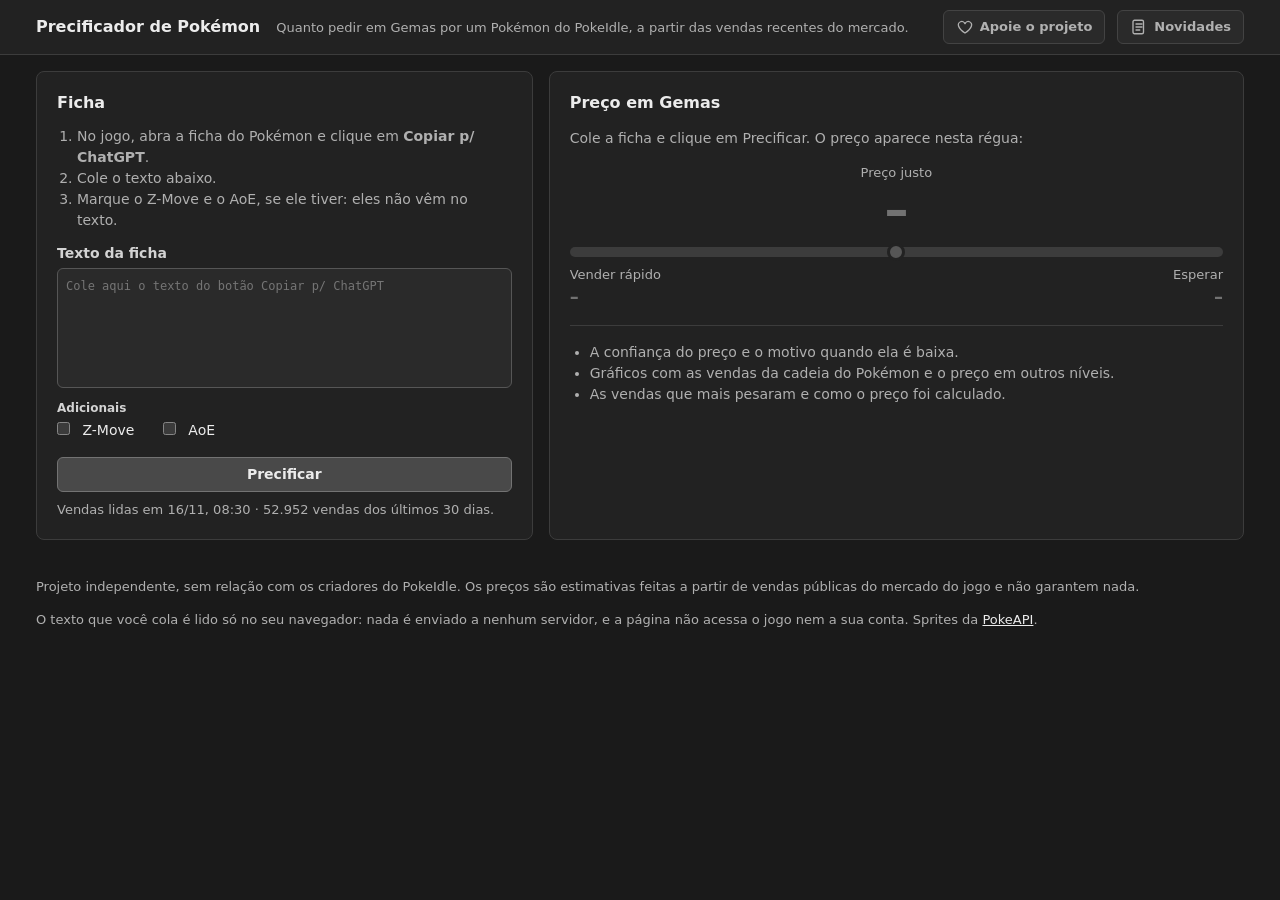
==== docs/index.html @ b183e9b1 "Corrige a curva do motor com vendas empatadas no mesmo x A pav deixava cada venda num bloco próprio " ====
<!doctype html>
<html lang="pt-BR">
<head>
<meta charset="utf-8">
<meta name="viewport" content="width=device-width, initial-scale=1">
<meta http-equiv="Content-Security-Policy" content="default-src 'none'; script-src 'self'; style-src 'self'; img-src 'self' https://raw.githubusercontent.com; connect-src 'self'; base-uri 'none'; form-action 'none'">
<meta name="referrer" content="no-referrer">
<meta name="description" content="Estimativa do preço de venda de um Pokémon do PokeIdle em Gemas, a partir das vendas recentes do mercado.">
<title>Precificador de Pokémon</title>
<link rel="stylesheet" href="app.css?v=c4152f98">
</head>
<body>
<header class="top">
 <div class="toptext">
  <h1>Precificador de Pokémon</h1>
  <p class="muted">Quanto pedir em Gemas por um Pokémon do PokeIdle, a partir das vendas recentes do mercado.</p>
 </div>
 <a class="newsbtn support" href="https://livepix.gg/briao" target="_blank" rel="noopener noreferrer"><svg class="newsicon" viewBox="0 0 24 24" aria-hidden="true"><path d="M12 20s-7-4.4-8.5-9A4.5 4.5 0 0 1 12 7.5 4.5 4.5 0 0 1 20.5 11C19 15.6 12 20 12 20z"/></svg><span>Apoie o projeto</span></a>
</header>
<main class="layout">
 <form id="form" class="card" novalidate>
  <h2>Ficha</h2>
  <ol class="steps muted">
   <li>No jogo, abra a ficha do Pokémon e clique em <b>Copiar p/ ChatGPT</b>.</li>
   <li>Cole o texto abaixo.</li>
   <li>Marque o Z-Move e o AoE, se ele tiver: eles não vêm no texto.</li>
  </ol>
  <label for="ficha">Texto da ficha</label>
  <textarea id="ficha" rows="10" spellcheck="false" autocomplete="off" placeholder="Cole aqui o texto do botão Copiar p/ ChatGPT"></textarea>
  <fieldset class="checkrow">
   <legend>Adicionais</legend>
   <label class="check"><input type="checkbox" id="zmove"> Z-Move</label>
   <label class="check"><input type="checkbox" id="aoe"> AoE</label>
   <p id="reset" class="hint warn" role="status" hidden>Outro Pokémon colado: Z-Move e AoE foram desmarcados. Marque os que este tem.</p>
  </fieldset>
  <button type="submit" id="go" disabled>Precificar</button>
  <p id="status" class="muted small" role="status">Carregando vendas…</p>
 </form>
 <section class="card resultcard">
  <div id="result" aria-live="polite">
   <h2>Preço em Gemas</h2>
   <p class="muted">Cole a ficha e clique em Precificar. O preço aparece nesta régua:</p>
   <div class="pricerow">
    <div class="gauge empty" aria-hidden="true">
     <div class="price main"><span>Preço justo</span><b>–</b></div>
     <div class="track"><i class="mark"></i></div>
     <div class="ends"><div class="price"><span>Vender rápido</span><b>–</b></div><div class="price"><span>Esperar</span><b>–</b></div></div>
    </div>
    <div class="confblock">
     <ul class="examplelist muted">
      <li>A confiança do preço e o motivo quando ela é baixa.</li>
      <li>Gráficos com as vendas da cadeia do Pokémon e o preço em outros níveis.</li>
      <li>As vendas que mais pesaram e como o preço foi calculado.</li>
     </ul>
    </div>
   </div>
  </div>
  <div class="sidecols">
   <div id="extras"></div>
   <fieldset id="sim" hidden>
    <legend>Simular</legend>
    <div class="simrow">
     <div id="simformabox"><label for="simforma">Evolução</label><select id="simforma"></select></div>
     <div><label for="simnivel">Nível</label><input type="number" id="simnivel" step="1" inputmode="numeric"></div>
    </div>
    <button type="button" id="simlimpar" class="link" hidden>Voltar à ficha</button>
   </fieldset>
  </div>
 </section>
 <section id="charts" class="card wide" hidden></section>
</main>
<footer class="foot muted small">
 <p>Projeto independente, sem relação com os criadores do PokeIdle. Os preços são estimativas feitas a partir de vendas públicas do mercado do jogo e não garantem nada.</p>
 <p>O texto que você cola é lido só no seu navegador: nada é enviado a nenhum servidor, e a página não acessa o jogo nem a sua conta. Sprites da <a href="https://github.com/PokeAPI/sprites" rel="noreferrer">PokeAPI</a>.</p>
</footer>
<script src="catalogo/especies.js?v=f2b0351c" defer></script>
<script src="catalogo/pve-power.js?v=91e6c4a9" defer></script>
<script src="motor/market-bonuses.js?v=2b8fb2c3" defer></script>
<script src="motor/pve-pricing.js?v=8bc2a305" defer></script>
<script src="js/central.js?v=83dc1cb8" defer></script>
<script src="js/ficha.js?v=67ae4d1b" defer></script>
<script src="js/nota.js?v=f0647af1" defer></script>
<script src="js/novidades.js?v=e6b44783" defer></script>
<script src="js/app.js?v=8b5dd303" defer></script>
</body>
</html>
---- docs/app.css ----
:root{--bg:#1a1a1a;--surface:#222222;--raised:#2a2a2a;--hover:#323232;--line-soft:#303030;--line:#3c3c3c;--button-line:#434343;--box:#565656;--text:#ececec;--label:#d3d3d3;--muted:#b0b0b0;--faint:#727272;--primary:#494949;--primary-line:#737373;--selected-line:#b3b3b3;--focus:#d4d4d4;--ok:#8cdaad;--mine:#f2c14e;--warning:#e8c586;--bad:#ffb4aa;color-scheme:dark}
:root{--fs-label:12px;--fs-note:13px;--fs-body:14px;--fs-section:16px;--fs-read:18px;--fs-name:20px;--fs-price:48px;--sp-1:4px;--sp-2:8px;--sp-3:12px;--sp-4:16px;--sp-5:24px;--sp-6:40px}
*{box-sizing:border-box}
html{-webkit-text-size-adjust:100%}
body{margin:0;background:var(--bg);color:var(--text);font:var(--fs-body)/1.5 'Segoe UI',system-ui,-apple-system,sans-serif;overflow-wrap:anywhere}
a{color:var(--text)}
h1{font-size:var(--fs-section);line-height:22px;font-weight:650;margin:0}h2{font-size:var(--fs-section);line-height:22px;font-weight:650;margin:0 0 var(--sp-3)}
.muted{color:var(--muted)}.small{font-size:var(--fs-note)}
.layout,.foot{max-width:1240px;margin:0 auto;padding:0 16px}
/* Barra de ponta a ponta: o miolo fica alinhado com a largura da página. */
.top{padding:10px max(16px,calc((100% - 1240px)/2 + 16px));margin:0 0 var(--sp-4);background:var(--surface);border-bottom:1px solid var(--line);display:flex;justify-content:space-between;align-items:center;gap:12px}.top p{margin:0;font-size:var(--fs-note)}.toptext{min-width:0;display:flex;flex-wrap:wrap;align-items:baseline;gap:0 var(--sp-4)}
.newsbtn{flex:none;display:inline-flex;align-items:center;gap:6px;padding:6px 12px;font-size:13px;color:var(--muted)}.newsbtn:hover{color:var(--text)}
.newsicon{width:18px;height:18px;fill:none;stroke:currentColor;stroke-width:1.8;stroke-linecap:round;stroke-linejoin:round}
dialog.news{max-width:560px;width:calc(100% - 32px);max-height:80vh;overflow:auto;padding:20px;color:var(--text);background:var(--surface);border:1px solid var(--box);border-radius:10px;box-shadow:0 16px 60px #000a}
dialog.news::backdrop{background:rgba(0,0,0,.6)}.newshead{display:flex;justify-content:space-between;align-items:center;gap:12px}.newshead h2{margin:0}
.newsclose{padding:4px 12px;font-size:13px}dialog.news h3{font-size:14px;margin:16px 0 4px;color:var(--muted)}dialog.news ul{margin:0;padding-left:20px}dialog.news li{margin:4px 0}
.layout{display:grid;grid-template-columns:minmax(0,5fr) minmax(0,7fr);gap:16px;align-items:start}
@media (max-width:820px){.layout{grid-template-columns:minmax(0,1fr)}}
.wide{grid-column:1/-1}.wide[hidden]{display:none}
.chartrow{display:grid;grid-template-columns:repeat(2,minmax(0,1fr));gap:0;align-items:start}.chartrow>.chartcol:first-child:not(:last-child){padding-right:24px}.chartcol{min-width:0}
.chartrow>.chartcol+.chartcol{border-left:1px solid var(--line);padding-left:24px}
.charthead{display:flex;flex-wrap:wrap;align-items:center;gap:8px;min-height:44px;border-bottom:1px solid var(--line);padding-bottom:8px;margin:0 0 12px}.charthead h4{margin:0;margin-right:auto;font-size:16px}
.charthead .charttools{margin:0;max-width:none;gap:10px}.charttools .toggle{margin:0}.tooldiv{width:1px;align-self:stretch;background:var(--line)}
/* Ficha e Preço com a mesma altura (04/11/2026): a caixa da ficha ocupa o espaço que sobrar, então o fundo das duas
   fica alinhado com o resultado aberto ou fechado. No celular os blocos ficam empilhados e a caixa volta ao normal. */
@media (min-width:821px){.layout{align-items:stretch}#form{display:flex;flex-direction:column}#form textarea{flex:1 1 0;min-height:120px;resize:none}.resultcard{display:flex;flex-direction:column}.sidecols{margin-top:auto}
 /* As linhas do cabeçalho, legenda, gráfico e notas são compartilhadas: as molduras dos dois gráficos ficam alinhadas mesmo se uma legenda quebrar. */
 .chartrow .chartcol{display:grid;grid-template-columns:minmax(0,1fr);grid-row:span 5;grid-template-rows:subgrid}.chartbody{display:contents}.chartfallback{grid-row:span 5}.chartfallback h4:first-child{margin-top:0}}
@media (max-width:820px){.chartrow{grid-template-columns:minmax(0,1fr);gap:16px}.chartrow>.chartcol+.chartcol{border-left:0;padding-left:0}.chartrow>.chartcol:first-child:not(:last-child){padding-right:0}}
.card{background:var(--surface);border:1px solid var(--line);border-radius:8px;padding:20px;min-width:0}
.steps{margin:0 0 12px;padding-left:20px}
label{display:block;font-weight:600;margin:0 0 4px;color:var(--label)}
textarea,select,button{font:inherit;color:var(--text);background:var(--raised);border:1px solid var(--box);border-radius:6px}button{border-color:var(--button-line)}
textarea{width:100%;padding:8px;resize:vertical;font-size:var(--fs-label);line-height:18px;font-family:Consolas,'Cascadia Mono',monospace}textarea:not(:focus){color:var(--muted)}
select{padding:6px 8px;margin-bottom:8px;max-width:100%}
fieldset{border:1px solid var(--line);border-radius:8px;margin:12px 0;padding:8px 12px 4px}
legend{padding:0 4px;font-weight:600;color:var(--label)}
.check{font-weight:400;margin:4px 0;overflow-wrap:normal;color:var(--text)}.check input{margin:0 8px 0 0}.checkrow .check{display:inline-block;margin-right:24px}
.checkrow{border:0;border-radius:0;margin:var(--sp-3) 0;padding:0}.checkrow legend{padding:0;font-size:var(--fs-label);line-height:16px}
.hint{margin:4px 0 8px;font-size:13px}
.simrow{display:flex;flex-wrap:wrap;gap:8px 12px;margin-bottom:8px}.simrow label{font-weight:400}.simrow select{margin:0}
#simnivel{width:7em;padding:6px 8px;font:inherit;color:var(--text);background:var(--raised);border:1px solid var(--box);border-radius:6px}
#simlimpar{display:block;margin-bottom:8px}#simlimpar[hidden]{display:none}#sim{margin-bottom:0}
.simnote{margin:8px 0;padding-left:8px;border-left:3px solid var(--line);color:var(--muted)}
button{padding:6px 16px;cursor:pointer;font-weight:600}
button:hover:not(:disabled){background:var(--hover);border-color:var(--primary-line)}
th button:hover:not(:disabled),button.link:hover:not(:disabled){background:none}
#go{width:100%;background:var(--primary);border-color:var(--primary-line)}#go:hover:not(:disabled){background:var(--primary);border-color:var(--selected-line)}
button:disabled{opacity:.6;cursor:default}
:focus-visible{outline:2px solid var(--focus);outline-offset:2px}
#status{margin:8px 0 0}
.who{display:flex;gap:12px;align-items:center;margin-bottom:12px}
.who h3{margin:0;font-size:18px}
.sprite{width:80px;height:80px;flex:none;image-rendering:pixelated}
.sprite.small{width:36px;height:36px}
.nosprite{flex:none;width:80px;height:80px;border-radius:999px;padding:0;border:2px solid var(--line);color:var(--muted);background:var(--raised)}
.nosprite.small{width:36px;height:36px}
.types{display:flex;flex-wrap:wrap;gap:4px;margin-top:2px}
.type{font-size:11px;font-weight:700;letter-spacing:.02em;padding:0 6px;border-radius:999px;background:var(--line);color:var(--text)}
/* Cores de tipo; texto branco ou escuro pelo contraste (todos acima de 5,5:1). */
.type-NORMAL{background:#A8A77A;color:#141414}.type-FIRE{background:#EE8130;color:#141414}
.type-WATER{background:#6390F0;color:#141414}.type-ELECTRIC{background:#F7D02C;color:#141414}
.type-GRASS{background:#7AC74C;color:#141414}.type-ICE{background:#96D9D6;color:#141414}
.type-FIGHTING{background:#C22E28;color:#fff}.type-POISON{background:#A33EA1;color:#fff}
.type-GROUND{background:#E2BF65;color:#141414}.type-FLYING{background:#A98FF3;color:#141414}
.type-PSYCHIC{background:#F95587;color:#141414}.type-BUG{background:#A6B91A;color:#141414}
.type-ROCK{background:#B6A136;color:#141414}.type-GHOST{background:#735797;color:#fff}
.type-DRAGON{background:#6F35FC;color:#fff}.type-DARK{background:#705746;color:#fff}
.type-STEEL{background:#B7B7CE;color:#141414}.type-FAIRY{background:#D685AD;color:#141414}
.tags{display:flex;flex-wrap:wrap;gap:4px;margin-top:6px}
.addon{font-size:12px;font-weight:600;padding:1px 8px;border:1px solid var(--focus);border-radius:999px;background:var(--raised);color:var(--text)}
.addon.shiny{border-color:var(--warning);color:var(--warning)}
.addon.none{border-color:var(--line);color:var(--muted);font-weight:400}
/* Mostrador: o Preço justo fica em cima da marca, na posição real dele entre Vender rápido e Esperar (--at, definido pelo script). */
.gauge{min-width:0}
.price{min-width:0}
.price span{display:block;color:var(--muted);font-size:var(--fs-note);line-height:20px}
.price b{display:block;font-size:var(--fs-read);line-height:24px;font-weight:600;font-variant-numeric:tabular-nums}
.price.main{position:relative;left:clamp(96px,var(--at,50%),calc(100% - 96px));width:max-content;margin:0 0 var(--sp-3);text-align:center;transform:translateX(-50%)}.price.main b{color:var(--ok);font-size:var(--fs-price);line-height:52px;letter-spacing:-.01em}
@media (max-width:420px){.price b{font-size:15px}.price.main b{font-size:19px}.price{padding:6px}}
.track{position:relative;height:10px;border-radius:5px;background:linear-gradient(90deg,var(--line),var(--ok) var(--at,50%),var(--line))}.track .mark{position:absolute;top:50%;left:var(--at,50%);width:18px;height:18px;margin:-9px 0 0 -9px;border-radius:50%;background:var(--ok);border:3px solid var(--surface)}
.ends{display:grid;grid-template-columns:repeat(2,minmax(0,1fr));gap:var(--sp-2);margin-top:var(--sp-2)}.ends .price:last-child{text-align:right}.endnote{margin:0;line-height:20px}
.gauge.empty .track{background:var(--line)}.gauge.empty .track .mark{background:var(--box)}.gauge.empty .price b{color:var(--faint)}
.examplelist{margin:0;padding-left:20px}
.parts{margin:0 0 12px;padding:0;list-style:none}
.parts li{display:flex;justify-content:space-between;gap:8px;padding:4px 0;border-bottom:1px solid var(--line)}
.parts li b{font-variant-numeric:tabular-nums;white-space:nowrap}
.parts li.sub{color:var(--muted);padding-left:12px}
.note{margin:6px 0}.warn{color:var(--bad)}
ul.why{margin:8px 0;padding-left:18px;color:var(--muted)}ul.why li{margin:4px 0}ul.why b{color:var(--text);font-weight:600}ul.why li.warn,ul.why li.warn b{color:var(--bad)}
.whybox{max-height:200px;overflow-y:auto;margin:10px 0 0;padding-right:8px;color:var(--muted)}.whybox h5{margin:10px 0 2px;font-size:13px;color:var(--text)}.whybox h5:first-child{margin-top:0}.whybox ul{margin:0;padding-left:18px}.whybox li{margin:2px 0}.whybox p{margin:0}.whybox .warn{color:var(--bad)}
.error{border:1px solid var(--bad);border-radius:8px;padding:10px 12px;color:var(--bad);background:var(--raised)}
details{background:var(--raised);border:1px solid var(--line);border-radius:8px;padding:8px 12px;margin:12px 0}
summary{cursor:pointer;font-weight:600}
details ul{padding-left:20px;margin:6px 0}details p{margin:6px 0}
h4{margin:var(--sp-4) 0 6px;font-size:var(--fs-section);line-height:22px;font-weight:650}
.tag{font-size:var(--fs-label);margin-top:2px}
.saleshead{margin:var(--sp-6) 0 var(--sp-2)}
/* Gráficos da confiabilidade: só a faixa (verde) é destacada; os rótulos dizem o que é cada parte. */
h5{margin:14px 0 6px;font-size:13px;color:var(--muted);font-weight:600}
.stack{display:flex;gap:2px;height:14px}
.seg{min-width:4px}.seg:first-child{border-radius:4px 0 0 4px}.seg:last-child{border-radius:0 4px 4px 0}
.seg.out,.swatch.out{background:var(--faint)}.seg.in,.swatch.in{background:var(--ok)}
.legend{list-style:none;padding:0!important;margin:8px 0!important;display:flex;flex-wrap:wrap;gap:4px 14px;font-size:13px}
.legend li{display:flex;align-items:center;gap:6px}.legend b{font-variant-numeric:tabular-nums}
.swatch{display:inline-block;flex:none;width:10px;height:10px;border-radius:2px}
.swatch.dot-mine{background:var(--mine);border-radius:50%}.swatch.line-fair,.swatch.line-ok{width:14px;height:2px;border-radius:1px;background:var(--text)}.swatch.line-ok{background:var(--ok)}
.chartkey{font-size:var(--fs-label);line-height:16px;gap:var(--sp-1) var(--sp-3);margin:0 0 var(--sp-2)!important}
.chartcol p.small{margin:var(--sp-2) 0 0;color:var(--muted)}
.scatter{display:block;width:100%;height:auto;font-variant-numeric:tabular-nums}
.scatter .frame{fill:none;stroke:var(--line)}.scatter .band{fill:var(--ok);fill-opacity:.12}
.scatter .cross{stroke:var(--muted);stroke-width:1;stroke-dasharray:4 3}
.scatter .sale{fill:var(--faint);stroke:var(--surface);stroke-width:1}.scatter .sale.in{fill:var(--ok)}
.scatter .me{fill:var(--mine);stroke:var(--surface);stroke-width:2}
.scatter .mine{stroke:var(--mine);stroke-width:1;stroke-dasharray:5 3}.scatter .minelabel{fill:var(--mine);font-weight:600}
.scatter text{font-size:var(--fs-label);fill:var(--muted)}
.scatter .fairlabel{fill:var(--text);font-weight:600}
.scatter.dense .sale{stroke:none;fill-opacity:.4;r:2px}
.tablewrap{overflow-x:auto}
table{width:100%;border-collapse:collapse;font-variant-numeric:tabular-nums;font-size:var(--fs-note)}td.paid{font-weight:600}
th,td{padding:6px;border-bottom:1px solid var(--line-soft);text-align:right;vertical-align:middle}
th:first-child,td:first-child{text-align:left}
th button{background:none;border:0;padding:0;color:var(--muted);font-weight:600;font-size:13px;white-space:nowrap}
th[aria-sort] button{color:var(--text)}
.mon{display:flex;gap:8px;align-items:center;min-width:0}
.foot{padding-top:24px;padding-bottom:32px}
.levels .line{fill:none;stroke:var(--ok);stroke-width:2}.levels .pt{fill:var(--ok)}
.scatter .axisname{font-size:var(--fs-label);fill:var(--label);font-weight:600}
.switch{display:inline-flex;border:1px solid var(--line);border-radius:6px;overflow:hidden;margin:0 0 6px}
.switch button{border:0;border-radius:0;padding:4px 12px;font-size:13px;font-weight:600;background:var(--surface);color:var(--muted)}
.switch button+button{border-left:1px solid var(--line)}
.switch button[aria-pressed="true"]{background:var(--raised);color:var(--text);box-shadow:inset 0 -2px 0 var(--ok)}
.scatter .axisline{stroke:var(--text);stroke-width:1;stroke-opacity:.8}
.charttools{display:flex;flex-wrap:wrap;gap:8px;align-items:center;max-width:520px;margin:0 0 6px}.charttools .switch{margin:0}.charttools .toggle{margin-left:auto}
.toggle{padding:4px 12px;font-size:13px;font-weight:600;background:var(--surface);color:var(--muted)}
.toggle[aria-pressed="true"]{background:var(--raised);color:var(--text);box-shadow:inset 0 -2px 0 var(--ok)}
.scatter .cell{fill:var(--muted);stroke:none}.scatter .cell.in{fill:var(--ok)}
/* Confiança abaixo do preço, separada por uma linha horizontal. */
.confblock{display:flex;flex-wrap:wrap;align-items:center;gap:var(--sp-1) var(--sp-4);margin-top:var(--sp-4);padding-top:var(--sp-4);border-top:1px solid var(--line)}.confnote{flex:1 1 240px;margin:0}.confblock .note{flex:1 1 100%;margin:0}
.confidence{display:flex;flex:none;align-items:center;gap:var(--sp-3);font-variant-numeric:tabular-nums}.confidence b{flex:none;font-weight:600}
.confidence .meter{flex:none;width:140px;height:10px;border-radius:5px;background:var(--line);overflow:hidden}
/* Mesmo estilo da régua de preço: a cor nasce do fundo da barra. */
.confidence .meter i{display:block;height:100%;border-radius:5px;background:linear-gradient(90deg,var(--line),var(--ok))}
.confidence.low .meter i{background:linear-gradient(90deg,var(--line),var(--bad))}.confidence.mid .meter i{background:linear-gradient(90deg,var(--line),var(--warning))}
.summary{margin:8px 0;padding-left:20px}details.sub{margin:8px 0 0;border-top:1px solid var(--line);padding-top:6px}details.sub>summary{cursor:pointer;font-weight:600}
table.sales .sprite.small,table.sales .nosprite.small{width:28px;height:28px}table.sales td{padding-top:4px;padding-bottom:4px}
table.sales+.toggle,div>.toggle{margin-top:8px}
.scatter .sale.over{fill:none;stroke:var(--muted);stroke-width:1.5}.scatter.dense .sale.over{fill:none;stroke:var(--muted);fill-opacity:1}
.sheetstats{margin:4px 0;font-variant-numeric:tabular-nums;color:var(--text)}
input.unit{width:5.5em;padding:2px 4px;font:inherit;color:var(--text);background:var(--raised);border:1px solid var(--line);border-radius:4px;text-align:right}button.link{border:0;background:none;padding:0;color:var(--muted);text-decoration:underline;font-size:12px;font-weight:400;cursor:pointer}
th.obs{color:var(--muted);font-weight:600;font-size:13px;white-space:nowrap}td.obs{font-size:12px;color:var(--muted)}td.obs .warn{color:var(--bad)}
/* Dados da ficha e Adicionais enxutos (06/11/2026). */
.sheetstats{display:flex;flex-wrap:wrap;gap:2px 12px;margin:4px 0}.sheetstats span{white-space:nowrap}.sheetstats i{font-style:normal;color:var(--muted)}.sheetstats b{font-weight:600;font-variant-numeric:tabular-nums}
/* Composição e Simular sem moldura, lado a lado em colunas estreitas, abaixo da Confiança. */
#result{margin-bottom:var(--sp-4)}.sidecols{display:grid;grid-template-columns:repeat(2,minmax(0,1fr))}
.compose,#sim{border:0;border-radius:0;padding:0;margin:0}#extras:empty{display:none}
#extras{padding:var(--sp-4) var(--sp-5) 0 0;border-top:1px solid var(--line)}#sim{padding:var(--sp-4) 0 0 var(--sp-5);border-top:1px solid var(--line);border-left:1px solid var(--line)}#extras:empty+#sim{grid-column:1/-1;padding-left:0;border-left:0}.parts input.unit{width:48px}
.compose>legend,#sim>legend{float:left;width:100%;padding:0;margin:0 0 var(--sp-2);font-size:var(--fs-body);line-height:20px;font-weight:600;color:var(--text)}.compose>:not(legend),#sim>:not(legend){clear:both}
@media (max-width:820px){.sidecols{grid-template-columns:minmax(0,1fr)}#extras{padding-right:0}#sim{padding-left:0;border-left:0}}
/* Um item por linha: rótulo à esquerda e valor ou campo à direita. */
.simrow{flex-direction:column;flex-wrap:nowrap;gap:var(--sp-2)}.simrow>div:not([hidden]){display:flex;justify-content:space-between;align-items:center;gap:var(--sp-3)}#sim .simrow label{margin:0}#sim select,#sim #simnivel{width:160px}
/* Uma linha por parte do preço, em letra de rótulo; o bloco Simular usa os mesmos tamanhos. */
.parts{display:block;margin:0 0 var(--sp-2);font-size:var(--fs-note)}.parts li{display:flex;justify-content:space-between;align-items:center;gap:var(--sp-3);padding:var(--sp-1) 0;border-bottom:1px solid var(--line-soft)}.parts li:last-child{border-bottom:0}.parts li.sub{padding-left:0;color:inherit}.parts li b{font-weight:600}
.partname{flex:none;font-size:var(--fs-label);font-weight:600;color:var(--label)}.partvalue{display:flex;flex-wrap:wrap;justify-content:flex-end;align-items:center;gap:var(--sp-1);min-height:30px;color:var(--muted);font-variant-numeric:tabular-nums}.partvalue b{color:var(--text)}.partnote{margin:0}
input.unit{width:54px;height:auto;margin:0;padding:3px 6px;font:inherit;color:var(--text);text-align:right;background:var(--raised);border:1px solid var(--box);border-radius:6px;appearance:textfield;-moz-appearance:textfield}
#sim .simrow label{font-size:12px;font-weight:600;color:var(--label)}#sim select,#sim #simnivel{font-size:13px;padding:3px 6px}
input.unit::-webkit-inner-spin-button,input.unit::-webkit-outer-spin-button{appearance:none;-webkit-appearance:none;margin:0}
input.unit:hover,input.unit:focus{border-color:var(--primary-line)}
/* Apoio, ao lado de Novidades, no mesmo visual do botão (o link empurra os dois para a direita). */
.newsbtn.support{margin-left:auto;background:var(--raised);border:1px solid var(--button-line);border-radius:6px;font-weight:600;text-decoration:none;white-space:nowrap}.newsbtn.support:hover{border-color:var(--focus)}
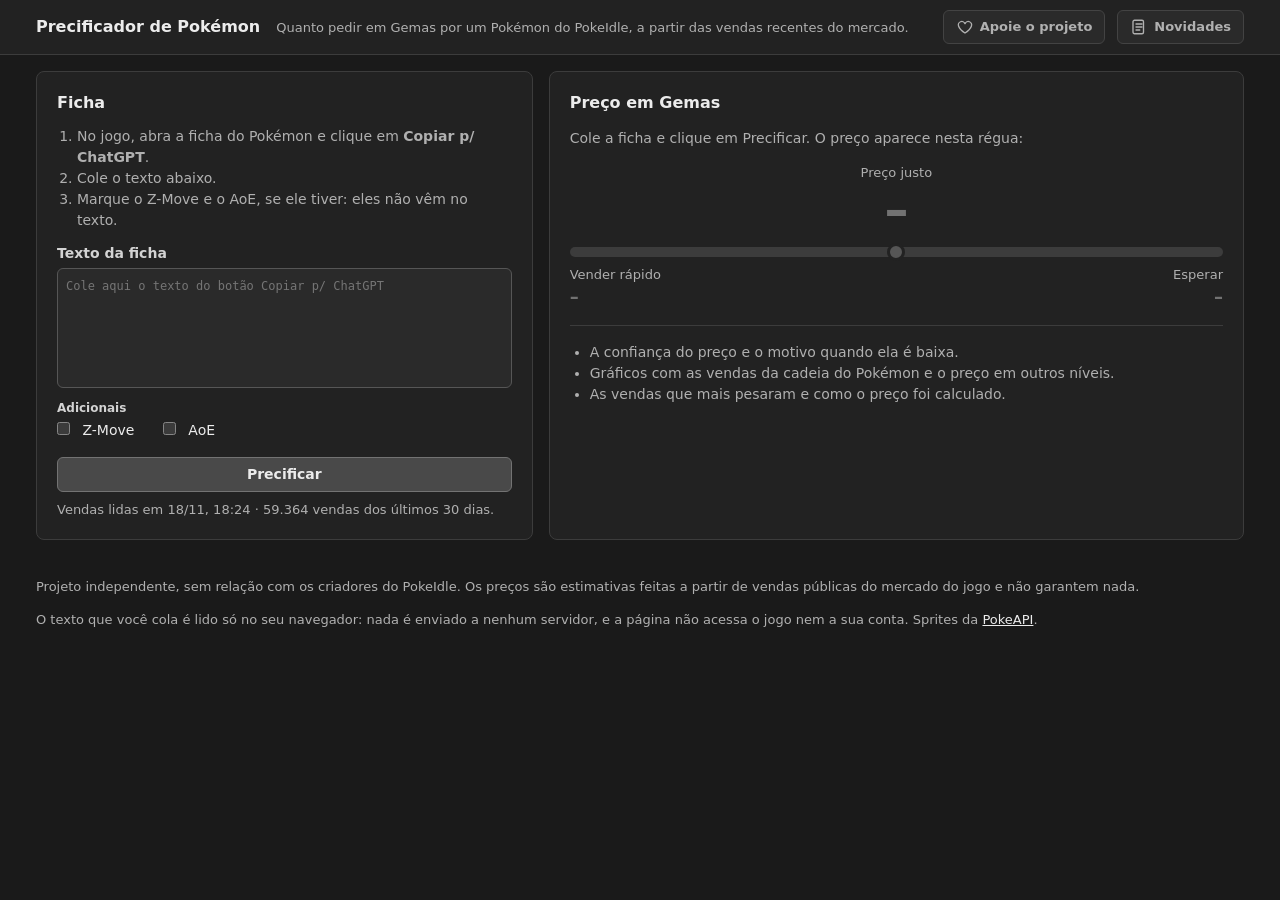
==== commit cff42d82: "Nota da forma base nas Megas e IV de ataque no preço A Mega passa a entrar na curva com a Nota da úl" ====
--- a/docs/index.html
+++ b/docs/index.html
@@ -76,11 +76,11 @@
 <script src="catalogo/especies.js?v=f2b0351c" defer></script>
 <script src="catalogo/pve-power.js?v=91e6c4a9" defer></script>
 <script src="motor/market-bonuses.js?v=2b8fb2c3" defer></script>
-<script src="motor/pve-pricing.js?v=8bc2a305" defer></script>
-<script src="js/central.js?v=83dc1cb8" defer></script>
+<script src="motor/pve-pricing.js?v=dfa5516e" defer></script>
+<script src="js/central.js?v=63c42f6b" defer></script>
 <script src="js/ficha.js?v=67ae4d1b" defer></script>
 <script src="js/nota.js?v=f0647af1" defer></script>
-<script src="js/novidades.js?v=e6b44783" defer></script>
+<script src="js/novidades.js?v=def9bf23" defer></script>
 <script src="js/app.js?v=8b5dd303" defer></script>
 </body>
 </html>
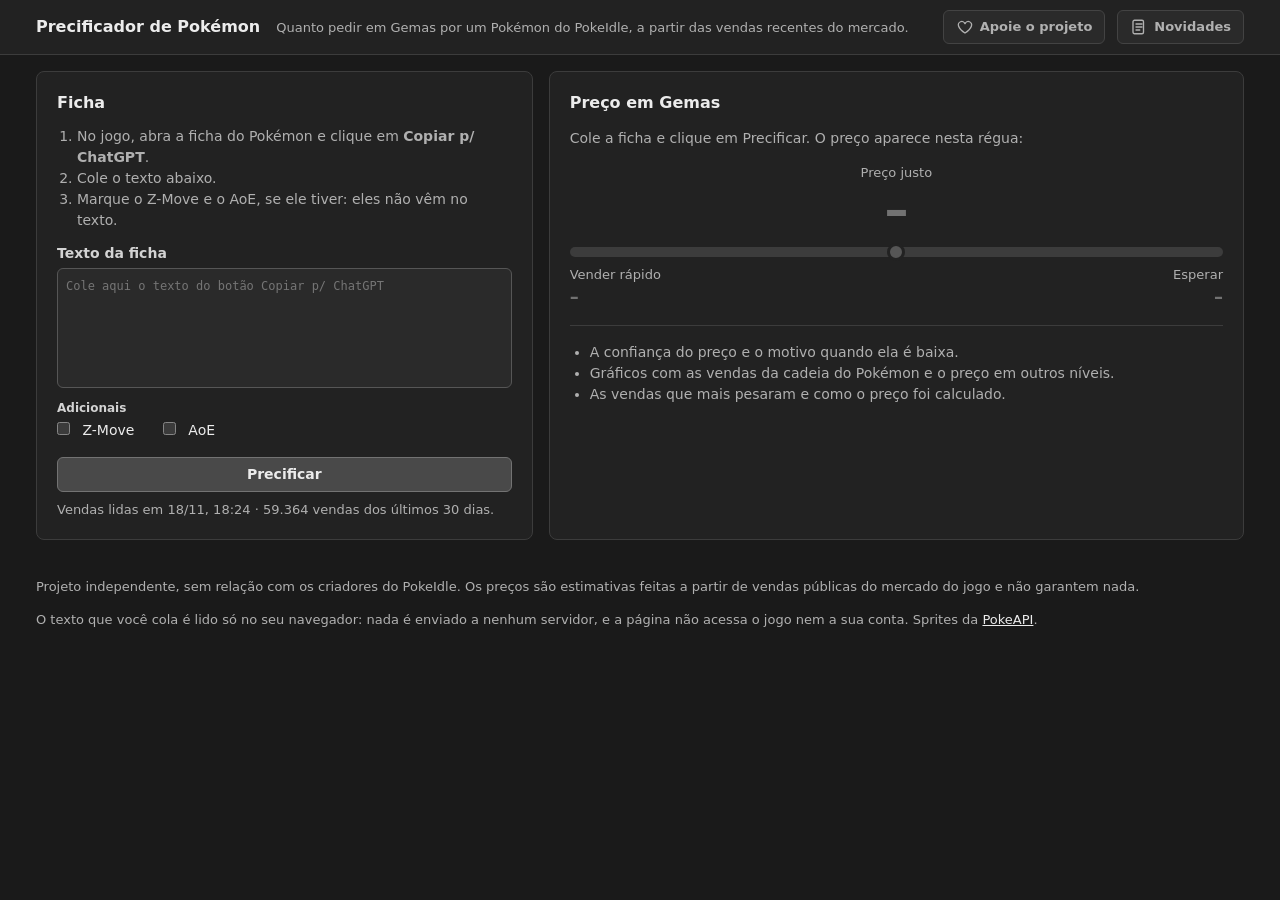
==== commit 96cc0e4d: "Correção do desvio por shiny e IV de ataque pela regra do jogo A correção dos últimos 7 dias passa a" ====
--- a/docs/index.html
+++ b/docs/index.html
@@ -76,11 +76,11 @@
 <script src="catalogo/especies.js?v=f2b0351c" defer></script>
 <script src="catalogo/pve-power.js?v=91e6c4a9" defer></script>
 <script src="motor/market-bonuses.js?v=2b8fb2c3" defer></script>
-<script src="motor/pve-pricing.js?v=dfa5516e" defer></script>
+<script src="motor/pve-pricing.js?v=0aafb050" defer></script>
 <script src="js/central.js?v=63c42f6b" defer></script>
 <script src="js/ficha.js?v=67ae4d1b" defer></script>
 <script src="js/nota.js?v=f0647af1" defer></script>
-<script src="js/novidades.js?v=def9bf23" defer></script>
-<script src="js/app.js?v=8b5dd303" defer></script>
+<script src="js/novidades.js?v=28a1d6f2" defer></script>
+<script src="js/app.js?v=38dd7859" defer></script>
 </body>
 </html>
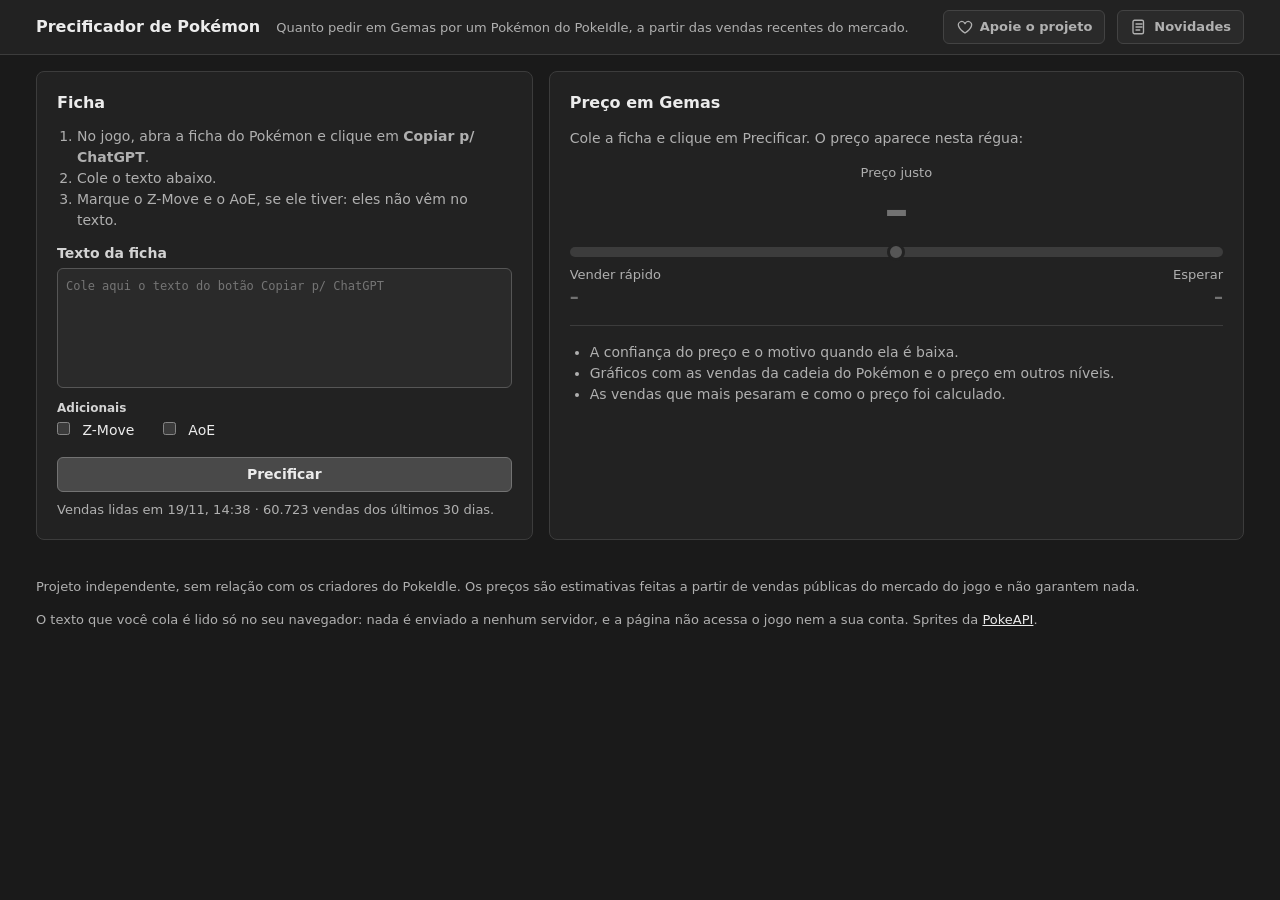
==== commit 8dbe3f3c: "Z-Move e AoE na tabela de vendas parecidas Cada venda do precos.json passa a levar zmove e aoe (1/0)" ====
--- a/docs/index.html
+++ b/docs/index.html
@@ -76,11 +76,11 @@
 <script src="catalogo/especies.js?v=f2b0351c" defer></script>
 <script src="catalogo/pve-power.js?v=91e6c4a9" defer></script>
 <script src="motor/market-bonuses.js?v=2b8fb2c3" defer></script>
-<script src="motor/pve-pricing.js?v=0aafb050" defer></script>
+<script src="motor/pve-pricing.js?v=594d0597" defer></script>
 <script src="js/central.js?v=63c42f6b" defer></script>
 <script src="js/ficha.js?v=67ae4d1b" defer></script>
 <script src="js/nota.js?v=f0647af1" defer></script>
-<script src="js/novidades.js?v=28a1d6f2" defer></script>
-<script src="js/app.js?v=38dd7859" defer></script>
+<script src="js/novidades.js?v=7b6f18af" defer></script>
+<script src="js/app.js?v=517caa23" defer></script>
 </body>
 </html>
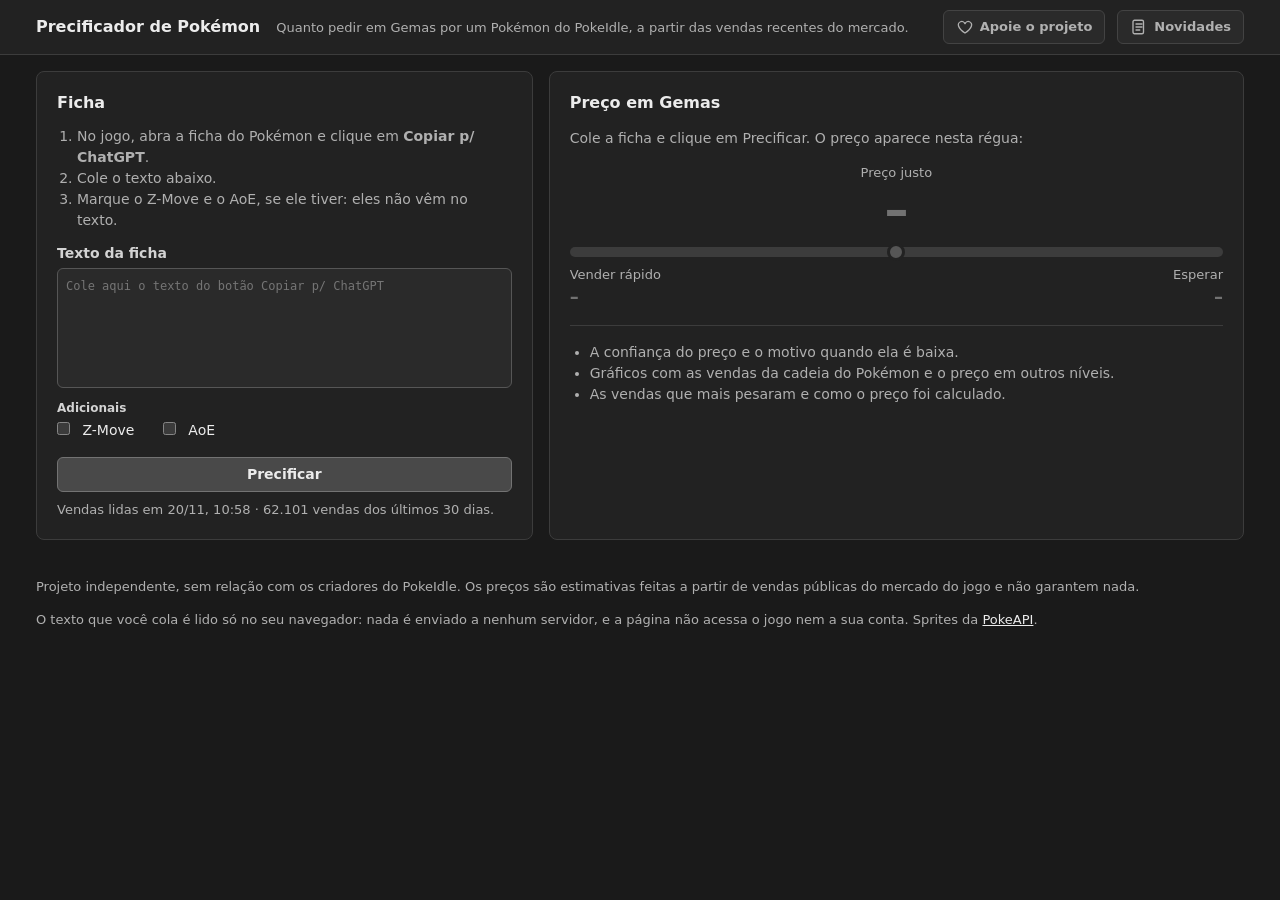
==== commit f0133d8b: "Forma evoluída não sai mais barata que a anterior (piso por forma) Co-Authored-By: Claude Opus 5.5 <" ====
--- a/docs/index.html
+++ b/docs/index.html
@@ -76,11 +76,11 @@
 <script src="catalogo/especies.js?v=f2b0351c" defer></script>
 <script src="catalogo/pve-power.js?v=91e6c4a9" defer></script>
 <script src="motor/market-bonuses.js?v=2b8fb2c3" defer></script>
-<script src="motor/pve-pricing.js?v=594d0597" defer></script>
-<script src="js/central.js?v=63c42f6b" defer></script>
+<script src="motor/pve-pricing.js?v=0d4fcda6" defer></script>
+<script src="js/central.js?v=5e19d35b" defer></script>
 <script src="js/ficha.js?v=67ae4d1b" defer></script>
 <script src="js/nota.js?v=f0647af1" defer></script>
-<script src="js/novidades.js?v=7b6f18af" defer></script>
-<script src="js/app.js?v=517caa23" defer></script>
+<script src="js/novidades.js?v=b4da9130" defer></script>
+<script src="js/app.js?v=d8583558" defer></script>
 </body>
 </html>
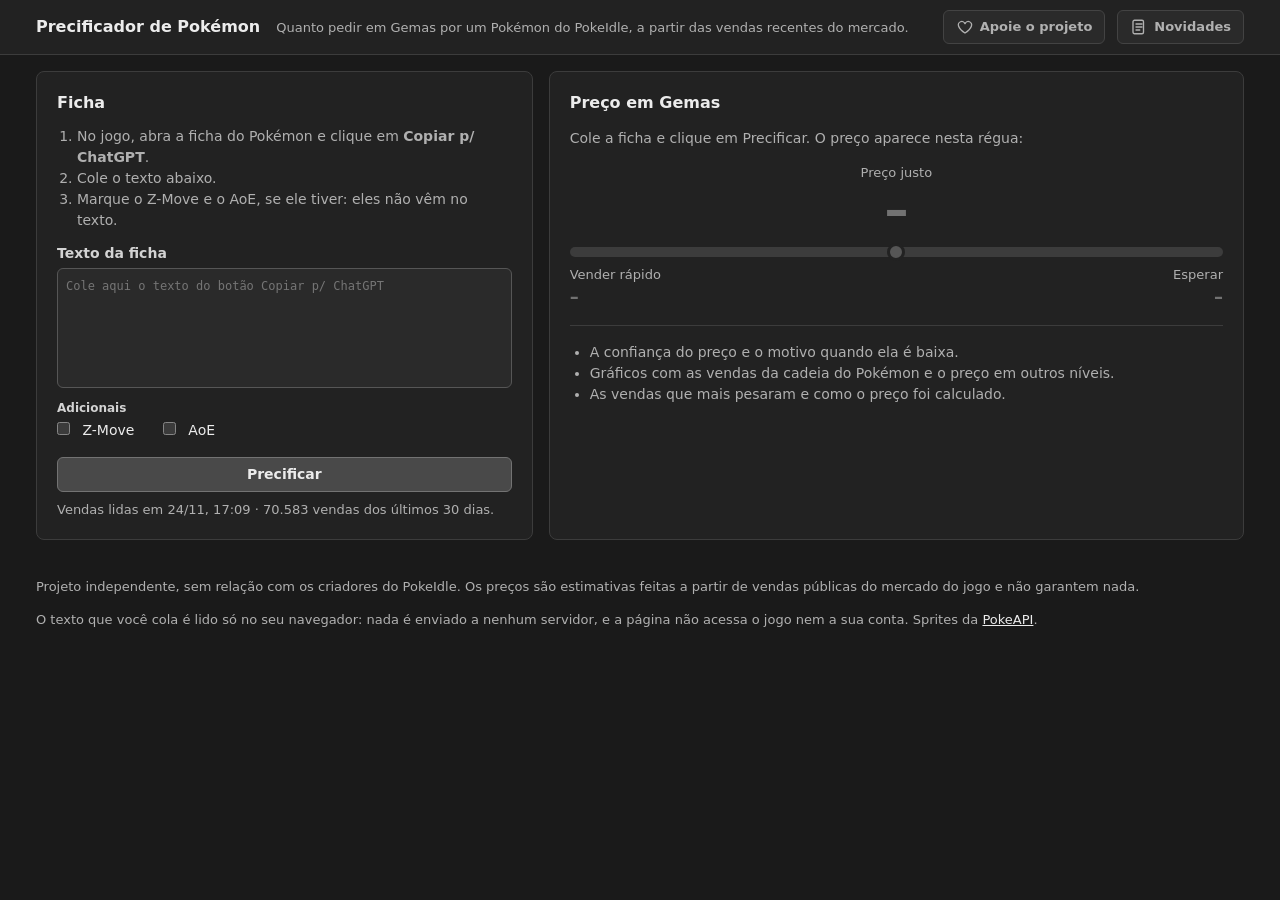
==== commit 82df3333: "Catálogo atualizado (Mega Absol Z, formas regionais) e piso por nível no Simular - Catálogo de espéc" ====
--- a/docs/index.html
+++ b/docs/index.html
@@ -73,14 +73,14 @@
  <p>Projeto independente, sem relação com os criadores do PokeIdle. Os preços são estimativas feitas a partir de vendas públicas do mercado do jogo e não garantem nada.</p>
  <p>O texto que você cola é lido só no seu navegador: nada é enviado a nenhum servidor, e a página não acessa o jogo nem a sua conta. Sprites da <a href="https://github.com/PokeAPI/sprites" rel="noreferrer">PokeAPI</a>.</p>
 </footer>
-<script src="catalogo/especies.js?v=f2b0351c" defer></script>
+<script src="catalogo/especies.js?v=df66b799" defer></script>
 <script src="catalogo/pve-power.js?v=91e6c4a9" defer></script>
 <script src="motor/market-bonuses.js?v=2b8fb2c3" defer></script>
-<script src="motor/pve-pricing.js?v=0d4fcda6" defer></script>
+<script src="motor/pve-pricing.js?v=63fdac63" defer></script>
 <script src="js/central.js?v=5e19d35b" defer></script>
 <script src="js/ficha.js?v=67ae4d1b" defer></script>
 <script src="js/nota.js?v=f0647af1" defer></script>
-<script src="js/novidades.js?v=b4da9130" defer></script>
-<script src="js/app.js?v=d8583558" defer></script>
+<script src="js/novidades.js?v=3c9ad112" defer></script>
+<script src="js/app.js?v=0a6bc850" defer></script>
 </body>
 </html>
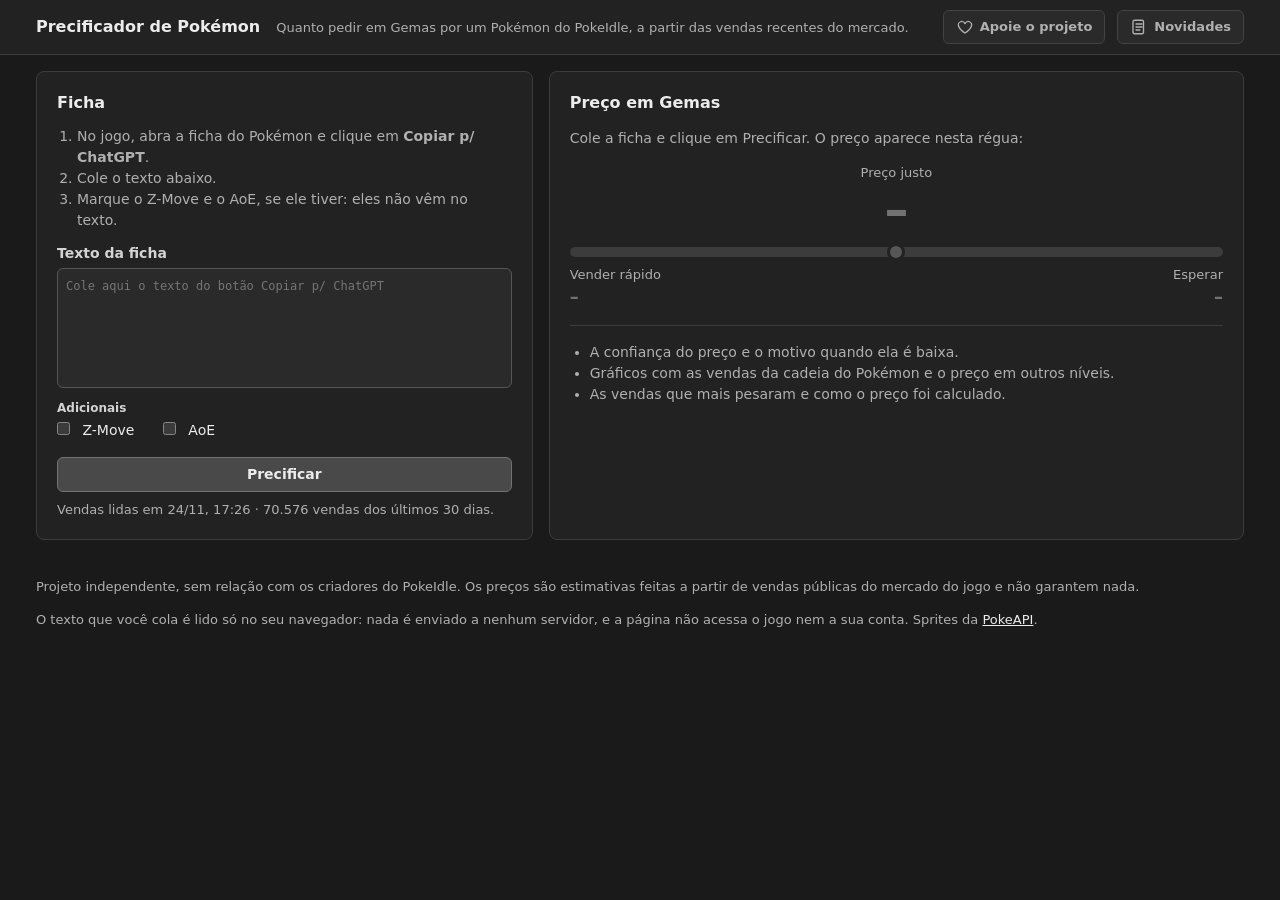
==== commit 2d2e5635: "Shiny: vendas de nível mais distante entram na comparação; cálculo da ficha mais rápido - Nos shiny," ====
--- a/docs/index.html
+++ b/docs/index.html
@@ -76,7 +76,7 @@
 <script src="catalogo/especies.js?v=df66b799" defer></script>
 <script src="catalogo/pve-power.js?v=91e6c4a9" defer></script>
 <script src="motor/market-bonuses.js?v=2b8fb2c3" defer></script>
-<script src="motor/pve-pricing.js?v=63fdac63" defer></script>
+<script src="motor/pve-pricing.js?v=85772e5b" defer></script>
 <script src="js/central.js?v=5e19d35b" defer></script>
 <script src="js/ficha.js?v=67ae4d1b" defer></script>
 <script src="js/nota.js?v=f0647af1" defer></script>
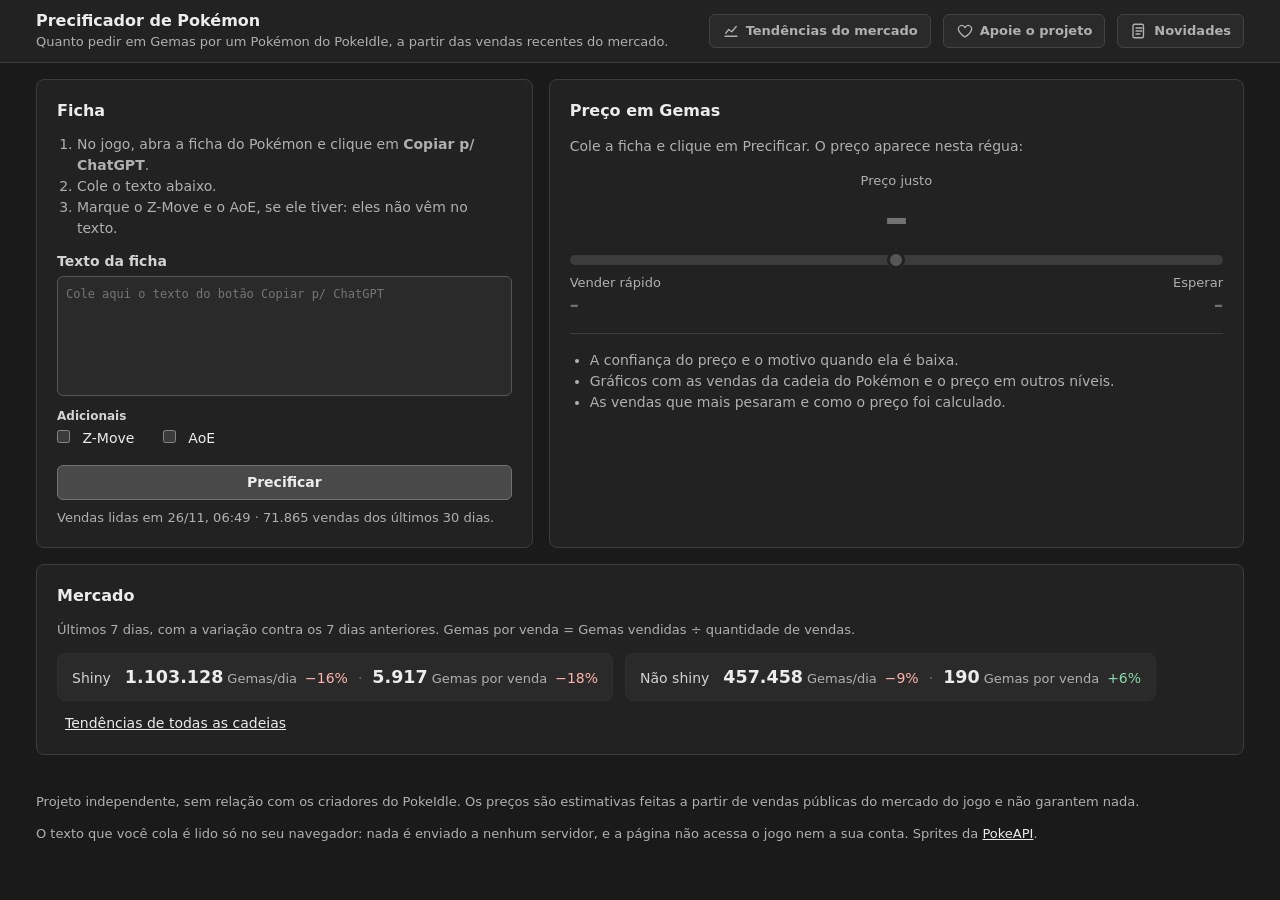
==== commit b6b0807e: "Mercado: quadro do mercado na página e página de tendências por cadeia" ====
--- a/docs/index.html
+++ b/docs/index.html
@@ -1,86 +1,89 @@
-<!doctype html>
-<html lang="pt-BR">
-<head>
-<meta charset="utf-8">
-<meta name="viewport" content="width=device-width, initial-scale=1">
-<meta http-equiv="Content-Security-Policy" content="default-src 'none'; script-src 'self'; style-src 'self'; img-src 'self' https://raw.githubusercontent.com; connect-src 'self'; base-uri 'none'; form-action 'none'">
-<meta name="referrer" content="no-referrer">
-<meta name="description" content="Estimativa do preço de venda de um Pokémon do PokeIdle em Gemas, a partir das vendas recentes do mercado.">
-<title>Precificador de Pokémon</title>
-<link rel="stylesheet" href="app.css?v=c4152f98">
-</head>
-<body>
-<header class="top">
- <div class="toptext">
-  <h1>Precificador de Pokémon</h1>
-  <p class="muted">Quanto pedir em Gemas por um Pokémon do PokeIdle, a partir das vendas recentes do mercado.</p>
- </div>
- <a class="newsbtn support" href="https://livepix.gg/briao" target="_blank" rel="noopener noreferrer"><svg class="newsicon" viewBox="0 0 24 24" aria-hidden="true"><path d="M12 20s-7-4.4-8.5-9A4.5 4.5 0 0 1 12 7.5 4.5 4.5 0 0 1 20.5 11C19 15.6 12 20 12 20z"/></svg><span>Apoie o projeto</span></a>
-</header>
-<main class="layout">
- <form id="form" class="card" novalidate>
-  <h2>Ficha</h2>
-  <ol class="steps muted">
-   <li>No jogo, abra a ficha do Pokémon e clique em <b>Copiar p/ ChatGPT</b>.</li>
-   <li>Cole o texto abaixo.</li>
-   <li>Marque o Z-Move e o AoE, se ele tiver: eles não vêm no texto.</li>
-  </ol>
-  <label for="ficha">Texto da ficha</label>
-  <textarea id="ficha" rows="10" spellcheck="false" autocomplete="off" placeholder="Cole aqui o texto do botão Copiar p/ ChatGPT"></textarea>
-  <fieldset class="checkrow">
-   <legend>Adicionais</legend>
-   <label class="check"><input type="checkbox" id="zmove"> Z-Move</label>
-   <label class="check"><input type="checkbox" id="aoe"> AoE</label>
-   <p id="reset" class="hint warn" role="status" hidden>Outro Pokémon colado: Z-Move e AoE foram desmarcados. Marque os que este tem.</p>
-  </fieldset>
-  <button type="submit" id="go" disabled>Precificar</button>
-  <p id="status" class="muted small" role="status">Carregando vendas…</p>
- </form>
- <section class="card resultcard">
-  <div id="result" aria-live="polite">
-   <h2>Preço em Gemas</h2>
-   <p class="muted">Cole a ficha e clique em Precificar. O preço aparece nesta régua:</p>
-   <div class="pricerow">
-    <div class="gauge empty" aria-hidden="true">
-     <div class="price main"><span>Preço justo</span><b>–</b></div>
-     <div class="track"><i class="mark"></i></div>
-     <div class="ends"><div class="price"><span>Vender rápido</span><b>–</b></div><div class="price"><span>Esperar</span><b>–</b></div></div>
-    </div>
-    <div class="confblock">
-     <ul class="examplelist muted">
-      <li>A confiança do preço e o motivo quando ela é baixa.</li>
-      <li>Gráficos com as vendas da cadeia do Pokémon e o preço em outros níveis.</li>
-      <li>As vendas que mais pesaram e como o preço foi calculado.</li>
-     </ul>
-    </div>
-   </div>
-  </div>
-  <div class="sidecols">
-   <div id="extras"></div>
-   <fieldset id="sim" hidden>
-    <legend>Simular</legend>
-    <div class="simrow">
-     <div id="simformabox"><label for="simforma">Evolução</label><select id="simforma"></select></div>
-     <div><label for="simnivel">Nível</label><input type="number" id="simnivel" step="1" inputmode="numeric"></div>
-    </div>
-    <button type="button" id="simlimpar" class="link" hidden>Voltar à ficha</button>
-   </fieldset>
-  </div>
- </section>
- <section id="charts" class="card wide" hidden></section>
-</main>
-<footer class="foot muted small">
- <p>Projeto independente, sem relação com os criadores do PokeIdle. Os preços são estimativas feitas a partir de vendas públicas do mercado do jogo e não garantem nada.</p>
- <p>O texto que você cola é lido só no seu navegador: nada é enviado a nenhum servidor, e a página não acessa o jogo nem a sua conta. Sprites da <a href="https://github.com/PokeAPI/sprites" rel="noreferrer">PokeAPI</a>.</p>
-</footer>
-<script src="catalogo/especies.js?v=df66b799" defer></script>
-<script src="catalogo/pve-power.js?v=91e6c4a9" defer></script>
-<script src="motor/market-bonuses.js?v=2b8fb2c3" defer></script>
-<script src="motor/pve-pricing.js?v=85772e5b" defer></script>
-<script src="js/central.js?v=5e19d35b" defer></script>
-<script src="js/ficha.js?v=67ae4d1b" defer></script>
-<script src="js/nota.js?v=f0647af1" defer></script>
-<script src="js/novidades.js?v=3c9ad112" defer></script>
-<script src="js/app.js?v=0a6bc850" defer></script>
-</body>
-</html>
+<!doctype html>
+<html lang="pt-BR">
+<head>
+<meta charset="utf-8">
+<meta name="viewport" content="width=device-width, initial-scale=1">
+<meta http-equiv="Content-Security-Policy" content="default-src 'none'; script-src 'self'; style-src 'self'; img-src 'self' https://raw.githubusercontent.com; connect-src 'self'; base-uri 'none'; form-action 'none'">
+<meta name="referrer" content="no-referrer">
+<meta name="description" content="Estimativa do preço de venda de um Pokémon do PokeIdle em Gemas, a partir das vendas recentes do mercado.">
+<title>Precificador de Pokémon</title>
+<link rel="stylesheet" href="app.css?v=a9a69d4c">
+</head>
+<body>
+<header class="top">
+ <div class="toptext">
+  <h1>Precificador de Pokémon</h1>
+  <p class="muted">Quanto pedir em Gemas por um Pokémon do PokeIdle, a partir das vendas recentes do mercado.</p>
+ </div>
+ <a class="newsbtn mktbtn" href="mercado.html"><svg class="newsicon" viewBox="0 0 24 24" aria-hidden="true"><path d="M4 19h16M5 15l4-5 4 3 6-7"/></svg><span>Tendências do mercado</span></a>
+ <a class="newsbtn support" href="https://livepix.gg/briao" target="_blank" rel="noopener noreferrer"><svg class="newsicon" viewBox="0 0 24 24" aria-hidden="true"><path d="M12 20s-7-4.4-8.5-9A4.5 4.5 0 0 1 12 7.5 4.5 4.5 0 0 1 20.5 11C19 15.6 12 20 12 20z"/></svg><span>Apoie o projeto</span></a>
+</header>
+<main class="layout">
+ <form id="form" class="card" novalidate>
+  <h2>Ficha</h2>
+  <ol class="steps muted">
+   <li>No jogo, abra a ficha do Pokémon e clique em <b>Copiar p/ ChatGPT</b>.</li>
+   <li>Cole o texto abaixo.</li>
+   <li>Marque o Z-Move e o AoE, se ele tiver: eles não vêm no texto.</li>
+  </ol>
+  <label for="ficha">Texto da ficha</label>
+  <textarea id="ficha" rows="10" spellcheck="false" autocomplete="off" placeholder="Cole aqui o texto do botão Copiar p/ ChatGPT"></textarea>
+  <fieldset class="checkrow">
+   <legend>Adicionais</legend>
+   <label class="check"><input type="checkbox" id="zmove"> Z-Move</label>
+   <label class="check"><input type="checkbox" id="aoe"> AoE</label>
+   <p id="reset" class="hint warn" role="status" hidden>Outro Pokémon colado: Z-Move e AoE foram desmarcados. Marque os que este tem.</p>
+  </fieldset>
+  <button type="submit" id="go" disabled>Precificar</button>
+  <p id="status" class="muted small" role="status">Carregando vendas…</p>
+ </form>
+ <section class="card resultcard">
+  <div id="result" aria-live="polite">
+   <h2>Preço em Gemas</h2>
+   <p class="muted">Cole a ficha e clique em Precificar. O preço aparece nesta régua:</p>
+   <div class="pricerow">
+    <div class="gauge empty" aria-hidden="true">
+     <div class="price main"><span>Preço justo</span><b>–</b></div>
+     <div class="track"><i class="mark"></i></div>
+     <div class="ends"><div class="price"><span>Vender rápido</span><b>–</b></div><div class="price"><span>Esperar</span><b>–</b></div></div>
+    </div>
+    <div class="confblock">
+     <ul class="examplelist muted">
+      <li>A confiança do preço e o motivo quando ela é baixa.</li>
+      <li>Gráficos com as vendas da cadeia do Pokémon e o preço em outros níveis.</li>
+      <li>As vendas que mais pesaram e como o preço foi calculado.</li>
+     </ul>
+    </div>
+   </div>
+  </div>
+  <div class="sidecols">
+   <div id="extras"></div>
+   <fieldset id="sim" hidden>
+    <legend>Simular</legend>
+    <div class="simrow">
+     <div id="simformabox"><label for="simforma">Evolução</label><select id="simforma"></select></div>
+     <div><label for="simnivel">Nível</label><input type="number" id="simnivel" step="1" inputmode="numeric"></div>
+    </div>
+    <button type="button" id="simlimpar" class="link" hidden>Voltar à ficha</button>
+   </fieldset>
+  </div>
+ </section>
+ <section id="charts" class="card wide" hidden></section>
+ <section id="mercado" class="card wide" hidden></section>
+</main>
+<footer class="foot muted small">
+ <p>Projeto independente, sem relação com os criadores do PokeIdle. Os preços são estimativas feitas a partir de vendas públicas do mercado do jogo e não garantem nada.</p>
+ <p>O texto que você cola é lido só no seu navegador: nada é enviado a nenhum servidor, e a página não acessa o jogo nem a sua conta. Sprites da <a href="https://github.com/PokeAPI/sprites" rel="noreferrer">PokeAPI</a>.</p>
+</footer>
+<script src="catalogo/especies.js?v=df66b799" defer></script>
+<script src="catalogo/pve-power.js?v=91e6c4a9" defer></script>
+<script src="motor/market-bonuses.js?v=2b8fb2c3" defer></script>
+<script src="motor/pve-pricing.js?v=85772e5b" defer></script>
+<script src="js/central.js?v=5e19d35b" defer></script>
+<script src="js/ficha.js?v=67ae4d1b" defer></script>
+<script src="js/nota.js?v=f0647af1" defer></script>
+<script src="js/novidades.js?v=e56d1269" defer></script>
+<script src="js/mercado.js?v=2636164c" defer></script>
+<script src="js/app.js?v=0f617557" defer></script>
+</body>
+</html>
--- a/docs/app.css
+++ b/docs/app.css
@@ -1,170 +1,209 @@
-:root{--bg:#1a1a1a;--surface:#222222;--raised:#2a2a2a;--hover:#323232;--line-soft:#303030;--line:#3c3c3c;--button-line:#434343;--box:#565656;--text:#ececec;--label:#d3d3d3;--muted:#b0b0b0;--faint:#727272;--primary:#494949;--primary-line:#737373;--selected-line:#b3b3b3;--focus:#d4d4d4;--ok:#8cdaad;--mine:#f2c14e;--warning:#e8c586;--bad:#ffb4aa;color-scheme:dark}
-:root{--fs-label:12px;--fs-note:13px;--fs-body:14px;--fs-section:16px;--fs-read:18px;--fs-name:20px;--fs-price:48px;--sp-1:4px;--sp-2:8px;--sp-3:12px;--sp-4:16px;--sp-5:24px;--sp-6:40px}
-*{box-sizing:border-box}
-html{-webkit-text-size-adjust:100%}
-body{margin:0;background:var(--bg);color:var(--text);font:var(--fs-body)/1.5 'Segoe UI',system-ui,-apple-system,sans-serif;overflow-wrap:anywhere}
-a{color:var(--text)}
-h1{font-size:var(--fs-section);line-height:22px;font-weight:650;margin:0}h2{font-size:var(--fs-section);line-height:22px;font-weight:650;margin:0 0 var(--sp-3)}
-.muted{color:var(--muted)}.small{font-size:var(--fs-note)}
-.layout,.foot{max-width:1240px;margin:0 auto;padding:0 16px}
-/* Barra de ponta a ponta: o miolo fica alinhado com a largura da página. */
-.top{padding:10px max(16px,calc((100% - 1240px)/2 + 16px));margin:0 0 var(--sp-4);background:var(--surface);border-bottom:1px solid var(--line);display:flex;justify-content:space-between;align-items:center;gap:12px}.top p{margin:0;font-size:var(--fs-note)}.toptext{min-width:0;display:flex;flex-wrap:wrap;align-items:baseline;gap:0 var(--sp-4)}
-.newsbtn{flex:none;display:inline-flex;align-items:center;gap:6px;padding:6px 12px;font-size:13px;color:var(--muted)}.newsbtn:hover{color:var(--text)}
-.newsicon{width:18px;height:18px;fill:none;stroke:currentColor;stroke-width:1.8;stroke-linecap:round;stroke-linejoin:round}
-dialog.news{max-width:560px;width:calc(100% - 32px);max-height:80vh;overflow:auto;padding:20px;color:var(--text);background:var(--surface);border:1px solid var(--box);border-radius:10px;box-shadow:0 16px 60px #000a}
-dialog.news::backdrop{background:rgba(0,0,0,.6)}.newshead{display:flex;justify-content:space-between;align-items:center;gap:12px}.newshead h2{margin:0}
-.newsclose{padding:4px 12px;font-size:13px}dialog.news h3{font-size:14px;margin:16px 0 4px;color:var(--muted)}dialog.news ul{margin:0;padding-left:20px}dialog.news li{margin:4px 0}
-.layout{display:grid;grid-template-columns:minmax(0,5fr) minmax(0,7fr);gap:16px;align-items:start}
-@media (max-width:820px){.layout{grid-template-columns:minmax(0,1fr)}}
-.wide{grid-column:1/-1}.wide[hidden]{display:none}
-.chartrow{display:grid;grid-template-columns:repeat(2,minmax(0,1fr));gap:0;align-items:start}.chartrow>.chartcol:first-child:not(:last-child){padding-right:24px}.chartcol{min-width:0}
-.chartrow>.chartcol+.chartcol{border-left:1px solid var(--line);padding-left:24px}
-.charthead{display:flex;flex-wrap:wrap;align-items:center;gap:8px;min-height:44px;border-bottom:1px solid var(--line);padding-bottom:8px;margin:0 0 12px}.charthead h4{margin:0;margin-right:auto;font-size:16px}
-.charthead .charttools{margin:0;max-width:none;gap:10px}.charttools .toggle{margin:0}.tooldiv{width:1px;align-self:stretch;background:var(--line)}
-/* Ficha e Preço com a mesma altura (04/11/2026): a caixa da ficha ocupa o espaço que sobrar, então o fundo das duas
-   fica alinhado com o resultado aberto ou fechado. No celular os blocos ficam empilhados e a caixa volta ao normal. */
-@media (min-width:821px){.layout{align-items:stretch}#form{display:flex;flex-direction:column}#form textarea{flex:1 1 0;min-height:120px;resize:none}.resultcard{display:flex;flex-direction:column}.sidecols{margin-top:auto}
- /* As linhas do cabeçalho, legenda, gráfico e notas são compartilhadas: as molduras dos dois gráficos ficam alinhadas mesmo se uma legenda quebrar. */
- .chartrow .chartcol{display:grid;grid-template-columns:minmax(0,1fr);grid-row:span 5;grid-template-rows:subgrid}.chartbody{display:contents}.chartfallback{grid-row:span 5}.chartfallback h4:first-child{margin-top:0}}
-@media (max-width:820px){.chartrow{grid-template-columns:minmax(0,1fr);gap:16px}.chartrow>.chartcol+.chartcol{border-left:0;padding-left:0}.chartrow>.chartcol:first-child:not(:last-child){padding-right:0}}
-.card{background:var(--surface);border:1px solid var(--line);border-radius:8px;padding:20px;min-width:0}
-.steps{margin:0 0 12px;padding-left:20px}
-label{display:block;font-weight:600;margin:0 0 4px;color:var(--label)}
-textarea,select,button{font:inherit;color:var(--text);background:var(--raised);border:1px solid var(--box);border-radius:6px}button{border-color:var(--button-line)}
-textarea{width:100%;padding:8px;resize:vertical;font-size:var(--fs-label);line-height:18px;font-family:Consolas,'Cascadia Mono',monospace}textarea:not(:focus){color:var(--muted)}
-select{padding:6px 8px;margin-bottom:8px;max-width:100%}
-fieldset{border:1px solid var(--line);border-radius:8px;margin:12px 0;padding:8px 12px 4px}
-legend{padding:0 4px;font-weight:600;color:var(--label)}
-.check{font-weight:400;margin:4px 0;overflow-wrap:normal;color:var(--text)}.check input{margin:0 8px 0 0}.checkrow .check{display:inline-block;margin-right:24px}
-.checkrow{border:0;border-radius:0;margin:var(--sp-3) 0;padding:0}.checkrow legend{padding:0;font-size:var(--fs-label);line-height:16px}
-.hint{margin:4px 0 8px;font-size:13px}
-.simrow{display:flex;flex-wrap:wrap;gap:8px 12px;margin-bottom:8px}.simrow label{font-weight:400}.simrow select{margin:0}
-#simnivel{width:7em;padding:6px 8px;font:inherit;color:var(--text);background:var(--raised);border:1px solid var(--box);border-radius:6px}
-#simlimpar{display:block;margin-bottom:8px}#simlimpar[hidden]{display:none}#sim{margin-bottom:0}
-.simnote{margin:8px 0;padding-left:8px;border-left:3px solid var(--line);color:var(--muted)}
-button{padding:6px 16px;cursor:pointer;font-weight:600}
-button:hover:not(:disabled){background:var(--hover);border-color:var(--primary-line)}
-th button:hover:not(:disabled),button.link:hover:not(:disabled){background:none}
-#go{width:100%;background:var(--primary);border-color:var(--primary-line)}#go:hover:not(:disabled){background:var(--primary);border-color:var(--selected-line)}
-button:disabled{opacity:.6;cursor:default}
-:focus-visible{outline:2px solid var(--focus);outline-offset:2px}
-#status{margin:8px 0 0}
-.who{display:flex;gap:12px;align-items:center;margin-bottom:12px}
-.who h3{margin:0;font-size:18px}
-.sprite{width:80px;height:80px;flex:none;image-rendering:pixelated}
-.sprite.small{width:36px;height:36px}
-.nosprite{flex:none;width:80px;height:80px;border-radius:999px;padding:0;border:2px solid var(--line);color:var(--muted);background:var(--raised)}
-.nosprite.small{width:36px;height:36px}
-.types{display:flex;flex-wrap:wrap;gap:4px;margin-top:2px}
-.type{font-size:11px;font-weight:700;letter-spacing:.02em;padding:0 6px;border-radius:999px;background:var(--line);color:var(--text)}
-/* Cores de tipo; texto branco ou escuro pelo contraste (todos acima de 5,5:1). */
-.type-NORMAL{background:#A8A77A;color:#141414}.type-FIRE{background:#EE8130;color:#141414}
-.type-WATER{background:#6390F0;color:#141414}.type-ELECTRIC{background:#F7D02C;color:#141414}
-.type-GRASS{background:#7AC74C;color:#141414}.type-ICE{background:#96D9D6;color:#141414}
-.type-FIGHTING{background:#C22E28;color:#fff}.type-POISON{background:#A33EA1;color:#fff}
-.type-GROUND{background:#E2BF65;color:#141414}.type-FLYING{background:#A98FF3;color:#141414}
-.type-PSYCHIC{background:#F95587;color:#141414}.type-BUG{background:#A6B91A;color:#141414}
-.type-ROCK{background:#B6A136;color:#141414}.type-GHOST{background:#735797;color:#fff}
-.type-DRAGON{background:#6F35FC;color:#fff}.type-DARK{background:#705746;color:#fff}
-.type-STEEL{background:#B7B7CE;color:#141414}.type-FAIRY{background:#D685AD;color:#141414}
-.tags{display:flex;flex-wrap:wrap;gap:4px;margin-top:6px}
-.addon{font-size:12px;font-weight:600;padding:1px 8px;border:1px solid var(--focus);border-radius:999px;background:var(--raised);color:var(--text)}
-.addon.shiny{border-color:var(--warning);color:var(--warning)}
-.addon.none{border-color:var(--line);color:var(--muted);font-weight:400}
-/* Mostrador: o Preço justo fica em cima da marca, na posição real dele entre Vender rápido e Esperar (--at, definido pelo script). */
-.gauge{min-width:0}
-.price{min-width:0}
-.price span{display:block;color:var(--muted);font-size:var(--fs-note);line-height:20px}
-.price b{display:block;font-size:var(--fs-read);line-height:24px;font-weight:600;font-variant-numeric:tabular-nums}
-.price.main{position:relative;left:clamp(96px,var(--at,50%),calc(100% - 96px));width:max-content;margin:0 0 var(--sp-3);text-align:center;transform:translateX(-50%)}.price.main b{color:var(--ok);font-size:var(--fs-price);line-height:52px;letter-spacing:-.01em}
-@media (max-width:420px){.price b{font-size:15px}.price.main b{font-size:19px}.price{padding:6px}}
-.track{position:relative;height:10px;border-radius:5px;background:linear-gradient(90deg,var(--line),var(--ok) var(--at,50%),var(--line))}.track .mark{position:absolute;top:50%;left:var(--at,50%);width:18px;height:18px;margin:-9px 0 0 -9px;border-radius:50%;background:var(--ok);border:3px solid var(--surface)}
-.ends{display:grid;grid-template-columns:repeat(2,minmax(0,1fr));gap:var(--sp-2);margin-top:var(--sp-2)}.ends .price:last-child{text-align:right}.endnote{margin:0;line-height:20px}
-.gauge.empty .track{background:var(--line)}.gauge.empty .track .mark{background:var(--box)}.gauge.empty .price b{color:var(--faint)}
-.examplelist{margin:0;padding-left:20px}
-.parts{margin:0 0 12px;padding:0;list-style:none}
-.parts li{display:flex;justify-content:space-between;gap:8px;padding:4px 0;border-bottom:1px solid var(--line)}
-.parts li b{font-variant-numeric:tabular-nums;white-space:nowrap}
-.parts li.sub{color:var(--muted);padding-left:12px}
-.note{margin:6px 0}.warn{color:var(--bad)}
-ul.why{margin:8px 0;padding-left:18px;color:var(--muted)}ul.why li{margin:4px 0}ul.why b{color:var(--text);font-weight:600}ul.why li.warn,ul.why li.warn b{color:var(--bad)}
-.whybox{max-height:200px;overflow-y:auto;margin:10px 0 0;padding-right:8px;color:var(--muted)}.whybox h5{margin:10px 0 2px;font-size:13px;color:var(--text)}.whybox h5:first-child{margin-top:0}.whybox ul{margin:0;padding-left:18px}.whybox li{margin:2px 0}.whybox p{margin:0}.whybox .warn{color:var(--bad)}
-.error{border:1px solid var(--bad);border-radius:8px;padding:10px 12px;color:var(--bad);background:var(--raised)}
-details{background:var(--raised);border:1px solid var(--line);border-radius:8px;padding:8px 12px;margin:12px 0}
-summary{cursor:pointer;font-weight:600}
-details ul{padding-left:20px;margin:6px 0}details p{margin:6px 0}
-h4{margin:var(--sp-4) 0 6px;font-size:var(--fs-section);line-height:22px;font-weight:650}
-.tag{font-size:var(--fs-label);margin-top:2px}
-.saleshead{margin:var(--sp-6) 0 var(--sp-2)}
-/* Gráficos da confiabilidade: só a faixa (verde) é destacada; os rótulos dizem o que é cada parte. */
-h5{margin:14px 0 6px;font-size:13px;color:var(--muted);font-weight:600}
-.stack{display:flex;gap:2px;height:14px}
-.seg{min-width:4px}.seg:first-child{border-radius:4px 0 0 4px}.seg:last-child{border-radius:0 4px 4px 0}
-.seg.out,.swatch.out{background:var(--faint)}.seg.in,.swatch.in{background:var(--ok)}
-.legend{list-style:none;padding:0!important;margin:8px 0!important;display:flex;flex-wrap:wrap;gap:4px 14px;font-size:13px}
-.legend li{display:flex;align-items:center;gap:6px}.legend b{font-variant-numeric:tabular-nums}
-.swatch{display:inline-block;flex:none;width:10px;height:10px;border-radius:2px}
-.swatch.dot-mine{background:var(--mine);border-radius:50%}.swatch.line-fair,.swatch.line-ok{width:14px;height:2px;border-radius:1px;background:var(--text)}.swatch.line-ok{background:var(--ok)}
-.chartkey{font-size:var(--fs-label);line-height:16px;gap:var(--sp-1) var(--sp-3);margin:0 0 var(--sp-2)!important}
-.chartcol p.small{margin:var(--sp-2) 0 0;color:var(--muted)}
-.scatter{display:block;width:100%;height:auto;font-variant-numeric:tabular-nums}
-.scatter .frame{fill:none;stroke:var(--line)}.scatter .band{fill:var(--ok);fill-opacity:.12}
-.scatter .cross{stroke:var(--muted);stroke-width:1;stroke-dasharray:4 3}
-.scatter .sale{fill:var(--faint);stroke:var(--surface);stroke-width:1}.scatter .sale.in{fill:var(--ok)}
-.scatter .me{fill:var(--mine);stroke:var(--surface);stroke-width:2}
-.scatter .mine{stroke:var(--mine);stroke-width:1;stroke-dasharray:5 3}.scatter .minelabel{fill:var(--mine);font-weight:600}
-.scatter text{font-size:var(--fs-label);fill:var(--muted)}
-.scatter .fairlabel{fill:var(--text);font-weight:600}
-.scatter.dense .sale{stroke:none;fill-opacity:.4;r:2px}
-.tablewrap{overflow-x:auto}
-table{width:100%;border-collapse:collapse;font-variant-numeric:tabular-nums;font-size:var(--fs-note)}td.paid{font-weight:600}
-th,td{padding:6px;border-bottom:1px solid var(--line-soft);text-align:right;vertical-align:middle}
-th:first-child,td:first-child{text-align:left}
-th button{background:none;border:0;padding:0;color:var(--muted);font-weight:600;font-size:13px;white-space:nowrap}
-th[aria-sort] button{color:var(--text)}
-.mon{display:flex;gap:8px;align-items:center;min-width:0}
-.foot{padding-top:24px;padding-bottom:32px}
-.levels .line{fill:none;stroke:var(--ok);stroke-width:2}.levels .pt{fill:var(--ok)}
-.scatter .axisname{font-size:var(--fs-label);fill:var(--label);font-weight:600}
-.switch{display:inline-flex;border:1px solid var(--line);border-radius:6px;overflow:hidden;margin:0 0 6px}
-.switch button{border:0;border-radius:0;padding:4px 12px;font-size:13px;font-weight:600;background:var(--surface);color:var(--muted)}
-.switch button+button{border-left:1px solid var(--line)}
-.switch button[aria-pressed="true"]{background:var(--raised);color:var(--text);box-shadow:inset 0 -2px 0 var(--ok)}
-.scatter .axisline{stroke:var(--text);stroke-width:1;stroke-opacity:.8}
-.charttools{display:flex;flex-wrap:wrap;gap:8px;align-items:center;max-width:520px;margin:0 0 6px}.charttools .switch{margin:0}.charttools .toggle{margin-left:auto}
-.toggle{padding:4px 12px;font-size:13px;font-weight:600;background:var(--surface);color:var(--muted)}
-.toggle[aria-pressed="true"]{background:var(--raised);color:var(--text);box-shadow:inset 0 -2px 0 var(--ok)}
-.scatter .cell{fill:var(--muted);stroke:none}.scatter .cell.in{fill:var(--ok)}
-/* Confiança abaixo do preço, separada por uma linha horizontal. */
-.confblock{display:flex;flex-wrap:wrap;align-items:center;gap:var(--sp-1) var(--sp-4);margin-top:var(--sp-4);padding-top:var(--sp-4);border-top:1px solid var(--line)}.confnote{flex:1 1 240px;margin:0}.confblock .note{flex:1 1 100%;margin:0}
-.confidence{display:flex;flex:none;align-items:center;gap:var(--sp-3);font-variant-numeric:tabular-nums}.confidence b{flex:none;font-weight:600}
-.confidence .meter{flex:none;width:140px;height:10px;border-radius:5px;background:var(--line);overflow:hidden}
-/* Mesmo estilo da régua de preço: a cor nasce do fundo da barra. */
-.confidence .meter i{display:block;height:100%;border-radius:5px;background:linear-gradient(90deg,var(--line),var(--ok))}
-.confidence.low .meter i{background:linear-gradient(90deg,var(--line),var(--bad))}.confidence.mid .meter i{background:linear-gradient(90deg,var(--line),var(--warning))}
-.summary{margin:8px 0;padding-left:20px}details.sub{margin:8px 0 0;border-top:1px solid var(--line);padding-top:6px}details.sub>summary{cursor:pointer;font-weight:600}
-table.sales .sprite.small,table.sales .nosprite.small{width:28px;height:28px}table.sales td{padding-top:4px;padding-bottom:4px}
-table.sales+.toggle,div>.toggle{margin-top:8px}
-.scatter .sale.over{fill:none;stroke:var(--muted);stroke-width:1.5}.scatter.dense .sale.over{fill:none;stroke:var(--muted);fill-opacity:1}
-.sheetstats{margin:4px 0;font-variant-numeric:tabular-nums;color:var(--text)}
-input.unit{width:5.5em;padding:2px 4px;font:inherit;color:var(--text);background:var(--raised);border:1px solid var(--line);border-radius:4px;text-align:right}button.link{border:0;background:none;padding:0;color:var(--muted);text-decoration:underline;font-size:12px;font-weight:400;cursor:pointer}
-th.obs{color:var(--muted);font-weight:600;font-size:13px;white-space:nowrap}td.obs{font-size:12px;color:var(--muted)}td.obs .warn{color:var(--bad)}
-/* Dados da ficha e Adicionais enxutos (06/11/2026). */
-.sheetstats{display:flex;flex-wrap:wrap;gap:2px 12px;margin:4px 0}.sheetstats span{white-space:nowrap}.sheetstats i{font-style:normal;color:var(--muted)}.sheetstats b{font-weight:600;font-variant-numeric:tabular-nums}
-/* Composição e Simular sem moldura, lado a lado em colunas estreitas, abaixo da Confiança. */
-#result{margin-bottom:var(--sp-4)}.sidecols{display:grid;grid-template-columns:repeat(2,minmax(0,1fr))}
-.compose,#sim{border:0;border-radius:0;padding:0;margin:0}#extras:empty{display:none}
-#extras{padding:var(--sp-4) var(--sp-5) 0 0;border-top:1px solid var(--line)}#sim{padding:var(--sp-4) 0 0 var(--sp-5);border-top:1px solid var(--line);border-left:1px solid var(--line)}#extras:empty+#sim{grid-column:1/-1;padding-left:0;border-left:0}.parts input.unit{width:48px}
-.compose>legend,#sim>legend{float:left;width:100%;padding:0;margin:0 0 var(--sp-2);font-size:var(--fs-body);line-height:20px;font-weight:600;color:var(--text)}.compose>:not(legend),#sim>:not(legend){clear:both}
-@media (max-width:820px){.sidecols{grid-template-columns:minmax(0,1fr)}#extras{padding-right:0}#sim{padding-left:0;border-left:0}}
-/* Um item por linha: rótulo à esquerda e valor ou campo à direita. */
-.simrow{flex-direction:column;flex-wrap:nowrap;gap:var(--sp-2)}.simrow>div:not([hidden]){display:flex;justify-content:space-between;align-items:center;gap:var(--sp-3)}#sim .simrow label{margin:0}#sim select,#sim #simnivel{width:160px}
-/* Uma linha por parte do preço, em letra de rótulo; o bloco Simular usa os mesmos tamanhos. */
-.parts{display:block;margin:0 0 var(--sp-2);font-size:var(--fs-note)}.parts li{display:flex;justify-content:space-between;align-items:center;gap:var(--sp-3);padding:var(--sp-1) 0;border-bottom:1px solid var(--line-soft)}.parts li:last-child{border-bottom:0}.parts li.sub{padding-left:0;color:inherit}.parts li b{font-weight:600}
-.partname{flex:none;font-size:var(--fs-label);font-weight:600;color:var(--label)}.partvalue{display:flex;flex-wrap:wrap;justify-content:flex-end;align-items:center;gap:var(--sp-1);min-height:30px;color:var(--muted);font-variant-numeric:tabular-nums}.partvalue b{color:var(--text)}.partnote{margin:0}
-input.unit{width:54px;height:auto;margin:0;padding:3px 6px;font:inherit;color:var(--text);text-align:right;background:var(--raised);border:1px solid var(--box);border-radius:6px;appearance:textfield;-moz-appearance:textfield}
-#sim .simrow label{font-size:12px;font-weight:600;color:var(--label)}#sim select,#sim #simnivel{font-size:13px;padding:3px 6px}
-input.unit::-webkit-inner-spin-button,input.unit::-webkit-outer-spin-button{appearance:none;-webkit-appearance:none;margin:0}
-input.unit:hover,input.unit:focus{border-color:var(--primary-line)}
-/* Apoio, ao lado de Novidades, no mesmo visual do botão (o link empurra os dois para a direita). */
-.newsbtn.support{margin-left:auto;background:var(--raised);border:1px solid var(--button-line);border-radius:6px;font-weight:600;text-decoration:none;white-space:nowrap}.newsbtn.support:hover{border-color:var(--focus)}
+:root{--bg:#1a1a1a;--surface:#222222;--raised:#2a2a2a;--hover:#323232;--line-soft:#303030;--line:#3c3c3c;--button-line:#434343;--box:#565656;--text:#ececec;--label:#d3d3d3;--muted:#b0b0b0;--faint:#727272;--primary:#494949;--primary-line:#737373;--selected-line:#b3b3b3;--focus:#d4d4d4;--ok:#8cdaad;--mine:#f2c14e;--warning:#e8c586;--bad:#ffb4aa;color-scheme:dark}
+:root{--fs-label:12px;--fs-note:13px;--fs-body:14px;--fs-section:16px;--fs-read:18px;--fs-name:20px;--fs-price:48px;--sp-1:4px;--sp-2:8px;--sp-3:12px;--sp-4:16px;--sp-5:24px;--sp-6:40px}
+*{box-sizing:border-box}
+html{-webkit-text-size-adjust:100%}
+body{margin:0;background:var(--bg);color:var(--text);font:var(--fs-body)/1.5 'Segoe UI',system-ui,-apple-system,sans-serif;overflow-wrap:anywhere}
+a{color:var(--text)}
+h1{font-size:var(--fs-section);line-height:22px;font-weight:650;margin:0}h2{font-size:var(--fs-section);line-height:22px;font-weight:650;margin:0 0 var(--sp-3)}
+.muted{color:var(--muted)}.small{font-size:var(--fs-note)}
+.layout,.foot{max-width:1240px;margin:0 auto;padding:0 16px}
+/* Barra de ponta a ponta: o miolo fica alinhado com a largura da página. */
+.top{padding:10px max(16px,calc((100% - 1240px)/2 + 16px));margin:0 0 var(--sp-4);background:var(--surface);border-bottom:1px solid var(--line);display:flex;justify-content:space-between;align-items:center;gap:12px}.top p{margin:0;font-size:var(--fs-note)}.toptext{min-width:0;display:flex;flex-wrap:wrap;align-items:baseline;gap:0 var(--sp-4)}
+.newsbtn{flex:none;display:inline-flex;align-items:center;gap:6px;padding:6px 12px;font-size:13px;color:var(--muted)}.newsbtn:hover{color:var(--text)}
+.newsicon{width:18px;height:18px;fill:none;stroke:currentColor;stroke-width:1.8;stroke-linecap:round;stroke-linejoin:round}
+dialog.news{max-width:560px;width:calc(100% - 32px);max-height:80vh;overflow:auto;padding:20px;color:var(--text);background:var(--surface);border:1px solid var(--box);border-radius:10px;box-shadow:0 16px 60px #000a}
+dialog.news::backdrop{background:rgba(0,0,0,.6)}.newshead{display:flex;justify-content:space-between;align-items:center;gap:12px}.newshead h2{margin:0}
+.newsclose{padding:4px 12px;font-size:13px}dialog.news h3{font-size:14px;margin:16px 0 4px;color:var(--muted)}dialog.news ul{margin:0;padding-left:20px}dialog.news li{margin:4px 0}
+.layout{display:grid;grid-template-columns:minmax(0,5fr) minmax(0,7fr);gap:16px;align-items:start}
+@media (max-width:820px){.layout{grid-template-columns:minmax(0,1fr)}}
+.wide{grid-column:1/-1}.wide[hidden]{display:none}
+.chartrow{display:grid;grid-template-columns:repeat(2,minmax(0,1fr));gap:0;align-items:start}.chartrow>.chartcol:first-child:not(:last-child){padding-right:24px}.chartcol{min-width:0}
+.chartrow>.chartcol+.chartcol{border-left:1px solid var(--line);padding-left:24px}
+.charthead{display:flex;flex-wrap:wrap;align-items:center;gap:8px;min-height:44px;border-bottom:1px solid var(--line);padding-bottom:8px;margin:0 0 12px}.charthead h4{margin:0;margin-right:auto;font-size:16px}
+.charthead .charttools{margin:0;max-width:none;gap:10px}.charttools .toggle{margin:0}.tooldiv{width:1px;align-self:stretch;background:var(--line)}
+/* Ficha e Preço com a mesma altura (04/11/2026): a caixa da ficha ocupa o espaço que sobrar, então o fundo das duas
+   fica alinhado com o resultado aberto ou fechado. No celular os blocos ficam empilhados e a caixa volta ao normal. */
+@media (min-width:821px){.layout{align-items:stretch}#form{display:flex;flex-direction:column}#form textarea{flex:1 1 0;min-height:120px;resize:none}.resultcard{display:flex;flex-direction:column}.sidecols{margin-top:auto}
+ /* As linhas do cabeçalho, legenda, gráfico e notas são compartilhadas: as molduras dos dois gráficos ficam alinhadas mesmo se uma legenda quebrar. */
+ .chartrow .chartcol{display:grid;grid-template-columns:minmax(0,1fr);grid-row:span 5;grid-template-rows:subgrid}.chartbody{display:contents}.chartfallback{grid-row:span 5}.chartfallback h4:first-child{margin-top:0}}
+@media (max-width:820px){.chartrow{grid-template-columns:minmax(0,1fr);gap:16px}.chartrow>.chartcol+.chartcol{border-left:0;padding-left:0}.chartrow>.chartcol:first-child:not(:last-child){padding-right:0}}
+.card{background:var(--surface);border:1px solid var(--line);border-radius:8px;padding:20px;min-width:0}
+.steps{margin:0 0 12px;padding-left:20px}
+label{display:block;font-weight:600;margin:0 0 4px;color:var(--label)}
+textarea,select,button{font:inherit;color:var(--text);background:var(--raised);border:1px solid var(--box);border-radius:6px}button{border-color:var(--button-line)}
+textarea{width:100%;padding:8px;resize:vertical;font-size:var(--fs-label);line-height:18px;font-family:Consolas,'Cascadia Mono',monospace}textarea:not(:focus){color:var(--muted)}
+select{padding:6px 8px;margin-bottom:8px;max-width:100%}
+fieldset{border:1px solid var(--line);border-radius:8px;margin:12px 0;padding:8px 12px 4px}
+legend{padding:0 4px;font-weight:600;color:var(--label)}
+.check{font-weight:400;margin:4px 0;overflow-wrap:normal;color:var(--text)}.check input{margin:0 8px 0 0}.checkrow .check{display:inline-block;margin-right:24px}
+.checkrow{border:0;border-radius:0;margin:var(--sp-3) 0;padding:0}.checkrow legend{padding:0;font-size:var(--fs-label);line-height:16px}
+.hint{margin:4px 0 8px;font-size:13px}
+.simrow{display:flex;flex-wrap:wrap;gap:8px 12px;margin-bottom:8px}.simrow label{font-weight:400}.simrow select{margin:0}
+#simnivel{width:7em;padding:6px 8px;font:inherit;color:var(--text);background:var(--raised);border:1px solid var(--box);border-radius:6px}
+#simlimpar{display:block;margin-bottom:8px}#simlimpar[hidden]{display:none}#sim{margin-bottom:0}
+.simnote{margin:8px 0;padding-left:8px;border-left:3px solid var(--line);color:var(--muted)}
+button{padding:6px 16px;cursor:pointer;font-weight:600}
+button:hover:not(:disabled){background:var(--hover);border-color:var(--primary-line)}
+th button:hover:not(:disabled),button.link:hover:not(:disabled){background:none}
+#go{width:100%;background:var(--primary);border-color:var(--primary-line)}#go:hover:not(:disabled){background:var(--primary);border-color:var(--selected-line)}
+button:disabled{opacity:.6;cursor:default}
+:focus-visible{outline:2px solid var(--focus);outline-offset:2px}
+#status{margin:8px 0 0}
+.who{display:flex;gap:12px;align-items:center;margin-bottom:12px}
+.who h3{margin:0;font-size:18px}
+.sprite{width:80px;height:80px;flex:none;image-rendering:pixelated}
+.sprite.small{width:36px;height:36px}
+.nosprite{flex:none;width:80px;height:80px;border-radius:999px;padding:0;border:2px solid var(--line);color:var(--muted);background:var(--raised)}
+.nosprite.small{width:36px;height:36px}
+.types{display:flex;flex-wrap:wrap;gap:4px;margin-top:2px}
+.type{font-size:11px;font-weight:700;letter-spacing:.02em;padding:0 6px;border-radius:999px;background:var(--line);color:var(--text)}
+/* Cores de tipo; texto branco ou escuro pelo contraste (todos acima de 5,5:1). */
+.type-NORMAL{background:#A8A77A;color:#141414}.type-FIRE{background:#EE8130;color:#141414}
+.type-WATER{background:#6390F0;color:#141414}.type-ELECTRIC{background:#F7D02C;color:#141414}
+.type-GRASS{background:#7AC74C;color:#141414}.type-ICE{background:#96D9D6;color:#141414}
+.type-FIGHTING{background:#C22E28;color:#fff}.type-POISON{background:#A33EA1;color:#fff}
+.type-GROUND{background:#E2BF65;color:#141414}.type-FLYING{background:#A98FF3;color:#141414}
+.type-PSYCHIC{background:#F95587;color:#141414}.type-BUG{background:#A6B91A;color:#141414}
+.type-ROCK{background:#B6A136;color:#141414}.type-GHOST{background:#735797;color:#fff}
+.type-DRAGON{background:#6F35FC;color:#fff}.type-DARK{background:#705746;color:#fff}
+.type-STEEL{background:#B7B7CE;color:#141414}.type-FAIRY{background:#D685AD;color:#141414}
+.tags{display:flex;flex-wrap:wrap;gap:4px;margin-top:6px}
+.addon{font-size:12px;font-weight:600;padding:1px 8px;border:1px solid var(--focus);border-radius:999px;background:var(--raised);color:var(--text)}
+.addon.shiny{border-color:var(--warning);color:var(--warning)}
+.addon.none{border-color:var(--line);color:var(--muted);font-weight:400}
+/* Mostrador: o Preço justo fica em cima da marca, na posição real dele entre Vender rápido e Esperar (--at, definido pelo script). */
+.gauge{min-width:0}
+.price{min-width:0}
+.price span{display:block;color:var(--muted);font-size:var(--fs-note);line-height:20px}
+.price b{display:block;font-size:var(--fs-read);line-height:24px;font-weight:600;font-variant-numeric:tabular-nums}
+.price.main{position:relative;left:clamp(96px,var(--at,50%),calc(100% - 96px));width:max-content;margin:0 0 var(--sp-3);text-align:center;transform:translateX(-50%)}.price.main b{color:var(--ok);font-size:var(--fs-price);line-height:52px;letter-spacing:-.01em}
+@media (max-width:420px){.price b{font-size:15px}.price.main b{font-size:19px}.price{padding:6px}}
+.track{position:relative;height:10px;border-radius:5px;background:linear-gradient(90deg,var(--line),var(--ok) var(--at,50%),var(--line))}.track .mark{position:absolute;top:50%;left:var(--at,50%);width:18px;height:18px;margin:-9px 0 0 -9px;border-radius:50%;background:var(--ok);border:3px solid var(--surface)}
+.ends{display:grid;grid-template-columns:repeat(2,minmax(0,1fr));gap:var(--sp-2);margin-top:var(--sp-2)}.ends .price:last-child{text-align:right}.endnote{margin:0;line-height:20px}
+.gauge.empty .track{background:var(--line)}.gauge.empty .track .mark{background:var(--box)}.gauge.empty .price b{color:var(--faint)}
+.examplelist{margin:0;padding-left:20px}
+.parts{margin:0 0 12px;padding:0;list-style:none}
+.parts li{display:flex;justify-content:space-between;gap:8px;padding:4px 0;border-bottom:1px solid var(--line)}
+.parts li b{font-variant-numeric:tabular-nums;white-space:nowrap}
+.parts li.sub{color:var(--muted);padding-left:12px}
+.note{margin:6px 0}.warn{color:var(--bad)}
+ul.why{margin:8px 0;padding-left:18px;color:var(--muted)}ul.why li{margin:4px 0}ul.why b{color:var(--text);font-weight:600}ul.why li.warn,ul.why li.warn b{color:var(--bad)}
+.whybox{max-height:200px;overflow-y:auto;margin:10px 0 0;padding-right:8px;color:var(--muted)}.whybox h5{margin:10px 0 2px;font-size:13px;color:var(--text)}.whybox h5:first-child{margin-top:0}.whybox ul{margin:0;padding-left:18px}.whybox li{margin:2px 0}.whybox p{margin:0}.whybox .warn{color:var(--bad)}
+.error{border:1px solid var(--bad);border-radius:8px;padding:10px 12px;color:var(--bad);background:var(--raised)}
+details{background:var(--raised);border:1px solid var(--line);border-radius:8px;padding:8px 12px;margin:12px 0}
+summary{cursor:pointer;font-weight:600}
+details ul{padding-left:20px;margin:6px 0}details p{margin:6px 0}
+h4{margin:var(--sp-4) 0 6px;font-size:var(--fs-section);line-height:22px;font-weight:650}
+.tag{font-size:var(--fs-label);margin-top:2px}
+.saleshead{margin:var(--sp-6) 0 var(--sp-2)}
+/* Gráficos da confiabilidade: só a faixa (verde) é destacada; os rótulos dizem o que é cada parte. */
+h5{margin:14px 0 6px;font-size:13px;color:var(--muted);font-weight:600}
+.stack{display:flex;gap:2px;height:14px}
+.seg{min-width:4px}.seg:first-child{border-radius:4px 0 0 4px}.seg:last-child{border-radius:0 4px 4px 0}
+.seg.out,.swatch.out{background:var(--faint)}.seg.in,.swatch.in{background:var(--ok)}
+.legend{list-style:none;padding:0!important;margin:8px 0!important;display:flex;flex-wrap:wrap;gap:4px 14px;font-size:13px}
+.legend li{display:flex;align-items:center;gap:6px}.legend b{font-variant-numeric:tabular-nums}
+.swatch{display:inline-block;flex:none;width:10px;height:10px;border-radius:2px}
+.swatch.dot-mine{background:var(--mine);border-radius:50%}.swatch.line-fair,.swatch.line-ok{width:14px;height:2px;border-radius:1px;background:var(--text)}.swatch.line-ok{background:var(--ok)}
+.chartkey{font-size:var(--fs-label);line-height:16px;gap:var(--sp-1) var(--sp-3);margin:0 0 var(--sp-2)!important}
+.chartcol p.small{margin:var(--sp-2) 0 0;color:var(--muted)}
+.scatter{display:block;width:100%;height:auto;font-variant-numeric:tabular-nums}
+.scatter .frame{fill:none;stroke:var(--line)}.scatter .band{fill:var(--ok);fill-opacity:.12}
+.scatter .cross{stroke:var(--muted);stroke-width:1;stroke-dasharray:4 3}
+.scatter .sale{fill:var(--faint);stroke:var(--surface);stroke-width:1}.scatter .sale.in{fill:var(--ok)}
+.scatter .me{fill:var(--mine);stroke:var(--surface);stroke-width:2}
+.scatter .mine{stroke:var(--mine);stroke-width:1;stroke-dasharray:5 3}.scatter .minelabel{fill:var(--mine);font-weight:600}
+.scatter text{font-size:var(--fs-label);fill:var(--muted)}
+.scatter .fairlabel{fill:var(--text);font-weight:600}
+.scatter.dense .sale{stroke:none;fill-opacity:.4;r:2px}
+.tablewrap{overflow-x:auto}
+table{width:100%;border-collapse:collapse;font-variant-numeric:tabular-nums;font-size:var(--fs-note)}td.paid{font-weight:600}
+th,td{padding:6px;border-bottom:1px solid var(--line-soft);text-align:right;vertical-align:middle}
+th:first-child,td:first-child{text-align:left}
+th button{background:none;border:0;padding:0;color:var(--muted);font-weight:600;font-size:13px;white-space:nowrap}
+th[aria-sort] button{color:var(--text)}
+.mon{display:flex;gap:8px;align-items:center;min-width:0}
+.foot{padding-top:24px;padding-bottom:32px}
+.levels .line{fill:none;stroke:var(--ok);stroke-width:2}.levels .pt{fill:var(--ok)}
+.scatter .axisname{font-size:var(--fs-label);fill:var(--label);font-weight:600}
+.switch{display:inline-flex;border:1px solid var(--line);border-radius:6px;overflow:hidden;margin:0 0 6px}
+.switch button{border:0;border-radius:0;padding:4px 12px;font-size:13px;font-weight:600;background:var(--surface);color:var(--muted)}
+.switch button+button{border-left:1px solid var(--line)}
+.switch button[aria-pressed="true"]{background:var(--raised);color:var(--text);box-shadow:inset 0 -2px 0 var(--ok)}
+.scatter .axisline{stroke:var(--text);stroke-width:1;stroke-opacity:.8}
+.charttools{display:flex;flex-wrap:wrap;gap:8px;align-items:center;max-width:520px;margin:0 0 6px}.charttools .switch{margin:0}.charttools .toggle{margin-left:auto}
+.toggle{padding:4px 12px;font-size:13px;font-weight:600;background:var(--surface);color:var(--muted)}
+.toggle[aria-pressed="true"]{background:var(--raised);color:var(--text);box-shadow:inset 0 -2px 0 var(--ok)}
+.scatter .cell{fill:var(--muted);stroke:none}.scatter .cell.in{fill:var(--ok)}
+/* Confiança abaixo do preço, separada por uma linha horizontal. */
+.confblock{display:flex;flex-wrap:wrap;align-items:center;gap:var(--sp-1) var(--sp-4);margin-top:var(--sp-4);padding-top:var(--sp-4);border-top:1px solid var(--line)}.confnote{flex:1 1 240px;margin:0}.confblock .note{flex:1 1 100%;margin:0}
+.confidence{display:flex;flex:none;align-items:center;gap:var(--sp-3);font-variant-numeric:tabular-nums}.confidence b{flex:none;font-weight:600}
+.confidence .meter{flex:none;width:140px;height:10px;border-radius:5px;background:var(--line);overflow:hidden}
+/* Mesmo estilo da régua de preço: a cor nasce do fundo da barra. */
+.confidence .meter i{display:block;height:100%;border-radius:5px;background:linear-gradient(90deg,var(--line),var(--ok))}
+.confidence.low .meter i{background:linear-gradient(90deg,var(--line),var(--bad))}.confidence.mid .meter i{background:linear-gradient(90deg,var(--line),var(--warning))}
+.summary{margin:8px 0;padding-left:20px}details.sub{margin:8px 0 0;border-top:1px solid var(--line);padding-top:6px}details.sub>summary{cursor:pointer;font-weight:600}
+table.sales .sprite.small,table.sales .nosprite.small{width:28px;height:28px}table.sales td{padding-top:4px;padding-bottom:4px}
+table.sales+.toggle,div>.toggle{margin-top:8px}
+.scatter .sale.over{fill:none;stroke:var(--muted);stroke-width:1.5}.scatter.dense .sale.over{fill:none;stroke:var(--muted);fill-opacity:1}
+.sheetstats{margin:4px 0;font-variant-numeric:tabular-nums;color:var(--text)}
+input.unit{width:5.5em;padding:2px 4px;font:inherit;color:var(--text);background:var(--raised);border:1px solid var(--line);border-radius:4px;text-align:right}button.link{border:0;background:none;padding:0;color:var(--muted);text-decoration:underline;font-size:12px;font-weight:400;cursor:pointer}
+th.obs{color:var(--muted);font-weight:600;font-size:13px;white-space:nowrap}td.obs{font-size:12px;color:var(--muted)}td.obs .warn{color:var(--bad)}
+/* Dados da ficha e Adicionais enxutos (06/11/2026). */
+.sheetstats{display:flex;flex-wrap:wrap;gap:2px 12px;margin:4px 0}.sheetstats span{white-space:nowrap}.sheetstats i{font-style:normal;color:var(--muted)}.sheetstats b{font-weight:600;font-variant-numeric:tabular-nums}
+/* Composição e Simular sem moldura, lado a lado em colunas estreitas, abaixo da Confiança. */
+#result{margin-bottom:var(--sp-4)}.sidecols{display:grid;grid-template-columns:repeat(2,minmax(0,1fr))}
+.compose,#sim{border:0;border-radius:0;padding:0;margin:0}#extras:empty{display:none}
+#extras{padding:var(--sp-4) var(--sp-5) 0 0;border-top:1px solid var(--line)}#sim{padding:var(--sp-4) 0 0 var(--sp-5);border-top:1px solid var(--line);border-left:1px solid var(--line)}#extras:empty+#sim{grid-column:1/-1;padding-left:0;border-left:0}.parts input.unit{width:48px}
+.compose>legend,#sim>legend{float:left;width:100%;padding:0;margin:0 0 var(--sp-2);font-size:var(--fs-body);line-height:20px;font-weight:600;color:var(--text)}.compose>:not(legend),#sim>:not(legend){clear:both}
+@media (max-width:820px){.sidecols{grid-template-columns:minmax(0,1fr)}#extras{padding-right:0}#sim{padding-left:0;border-left:0}}
+/* Um item por linha: rótulo à esquerda e valor ou campo à direita. */
+.simrow{flex-direction:column;flex-wrap:nowrap;gap:var(--sp-2)}.simrow>div:not([hidden]){display:flex;justify-content:space-between;align-items:center;gap:var(--sp-3)}#sim .simrow label{margin:0}#sim select,#sim #simnivel{width:160px}
+/* Uma linha por parte do preço, em letra de rótulo; o bloco Simular usa os mesmos tamanhos. */
+.parts{display:block;margin:0 0 var(--sp-2);font-size:var(--fs-note)}.parts li{display:flex;justify-content:space-between;align-items:center;gap:var(--sp-3);padding:var(--sp-1) 0;border-bottom:1px solid var(--line-soft)}.parts li:last-child{border-bottom:0}.parts li.sub{padding-left:0;color:inherit}.parts li b{font-weight:600}
+.partname{flex:none;font-size:var(--fs-label);font-weight:600;color:var(--label)}.partvalue{display:flex;flex-wrap:wrap;justify-content:flex-end;align-items:center;gap:var(--sp-1);min-height:30px;color:var(--muted);font-variant-numeric:tabular-nums}.partvalue b{color:var(--text)}.partnote{margin:0}
+input.unit{width:54px;height:auto;margin:0;padding:3px 6px;font:inherit;color:var(--text);text-align:right;background:var(--raised);border:1px solid var(--box);border-radius:6px;appearance:textfield;-moz-appearance:textfield}
+#sim .simrow label{font-size:12px;font-weight:600;color:var(--label)}#sim select,#sim #simnivel{font-size:13px;padding:3px 6px}
+input.unit::-webkit-inner-spin-button,input.unit::-webkit-outer-spin-button{appearance:none;-webkit-appearance:none;margin:0}
+input.unit:hover,input.unit:focus{border-color:var(--primary-line)}
+/* Apoio, ao lado de Novidades, no mesmo visual do botão (o link empurra os dois para a direita). */
+.newsbtn.support{margin-left:auto;background:var(--raised);border:1px solid var(--button-line);border-radius:6px;font-weight:600;text-decoration:none;white-space:nowrap}.newsbtn.support:hover{border-color:var(--focus)}
+
+/* Mercado na página principal e página mercado.html (26/11/2026) */
+.mktsums{display:flex;flex-wrap:wrap;gap:12px;margin:12px 0 4px}
+.mktsum{display:flex;flex-wrap:wrap;align-items:baseline;gap:6px 10px;background:var(--raised);border:1px solid var(--line-soft);border-radius:8px;padding:10px 14px}
+.mktsum b{font-size:1.25em;font-variant-numeric:tabular-nums}
+.mktlabel{color:var(--label);margin-right:4px}
+.mktnum{display:inline-flex;align-items:baseline;gap:4px}
+.mktsep{color:var(--faint)}
+.mktvar{font-variant-numeric:tabular-nums;margin-left:4px}.mktvar.up{color:var(--ok)}.mktvar.down{color:var(--bad)}.mktvar.flat{color:var(--muted)}
+.mktlink{margin-left:8px}.mktfoot{margin:12px 0 0}
+table.mkt th{text-align:left;color:var(--muted);font-weight:500;padding:4px 6px;border-bottom:1px solid var(--line)}
+table.mkt td{padding:4px 6px;border-bottom:1px solid var(--line-soft);vertical-align:middle}
+table.mkt .num{text-align:right}
+.mktwho{display:flex;align-items:center;gap:8px}
+table.mkt .sprite.small,table.mkt .nosprite.small,.trendtitle .sprite.small{width:28px;height:28px}
+.trendlayout{display:grid;grid-template-columns:minmax(280px,380px) 1fr;gap:20px;padding:20px;align-items:start}
+@media (max-width:900px){.trendlayout{grid-template-columns:1fr}}
+.trendtools{display:flex;flex-wrap:wrap;align-items:center;gap:12px;margin-bottom:12px}
+.seg{display:inline-flex;border:1px solid var(--button-line);border-radius:8px;overflow:hidden}
+.seg button{border:0;border-radius:0;background:var(--raised);color:var(--muted);padding:6px 14px;cursor:pointer}
+.seg button[aria-pressed="true"]{background:var(--primary);color:var(--text)}
+.trendlist{max-height:70vh;overflow:auto;margin-top:8px}
+button.linkrow{all:unset;cursor:pointer;display:block;width:100%}
+button.linkrow:focus-visible{outline:2px solid var(--focus);outline-offset:2px;border-radius:4px}
+tr.pick:hover td{background:var(--hover)}tr.pick.on td{background:var(--raised)}
+.trendtitle h2{margin:0}.trendsel{display:flex;align-items:center;gap:8px;margin:10px 0}
+.trendchart{width:100%;height:auto;margin-top:8px}
+.trendchart .grid{stroke:var(--line-soft);stroke-width:1}
+.trendchart .axis{fill:var(--muted);font-size:12px}.trendchart .axis.left{fill:var(--mine)}.trendchart .axis.right{fill:var(--ok)}
+.trendchart .serie{fill:none;stroke-width:2}.trendchart .serie.media{stroke:var(--mine)}.trendchart .serie.qtd{stroke:var(--ok);stroke-dasharray:5 4}
+.trendchart .ponto.media{fill:var(--mine)}.trendchart .ponto.qtd{fill:var(--ok)}
+.swatch.media{background:var(--mine)}.swatch.qtd{background:var(--ok)}
+.check[hidden]{display:none}
+.trendtools+label,#busca{display:block}#busca{width:100%;padding:8px;margin-top:4px;background:var(--raised);color:var(--text);border:1px solid var(--box);border-radius:6px;font:inherit}
+#busca:focus-visible{outline:2px solid var(--focus);outline-offset:1px}
+table.mkt th{white-space:nowrap}
+.newsbtn.mktbtn{margin-left:auto;background:var(--raised);border:1px solid var(--button-line);border-radius:6px;font-weight:600;text-decoration:none;white-space:nowrap}.newsbtn.mktbtn:hover{border-color:var(--focus);color:var(--text)}
+.newsbtn.mktbtn+.newsbtn.support{margin-left:0}
+@media (max-width:700px){.top{flex-wrap:wrap}.newsbtn.mktbtn{margin-left:0}}
